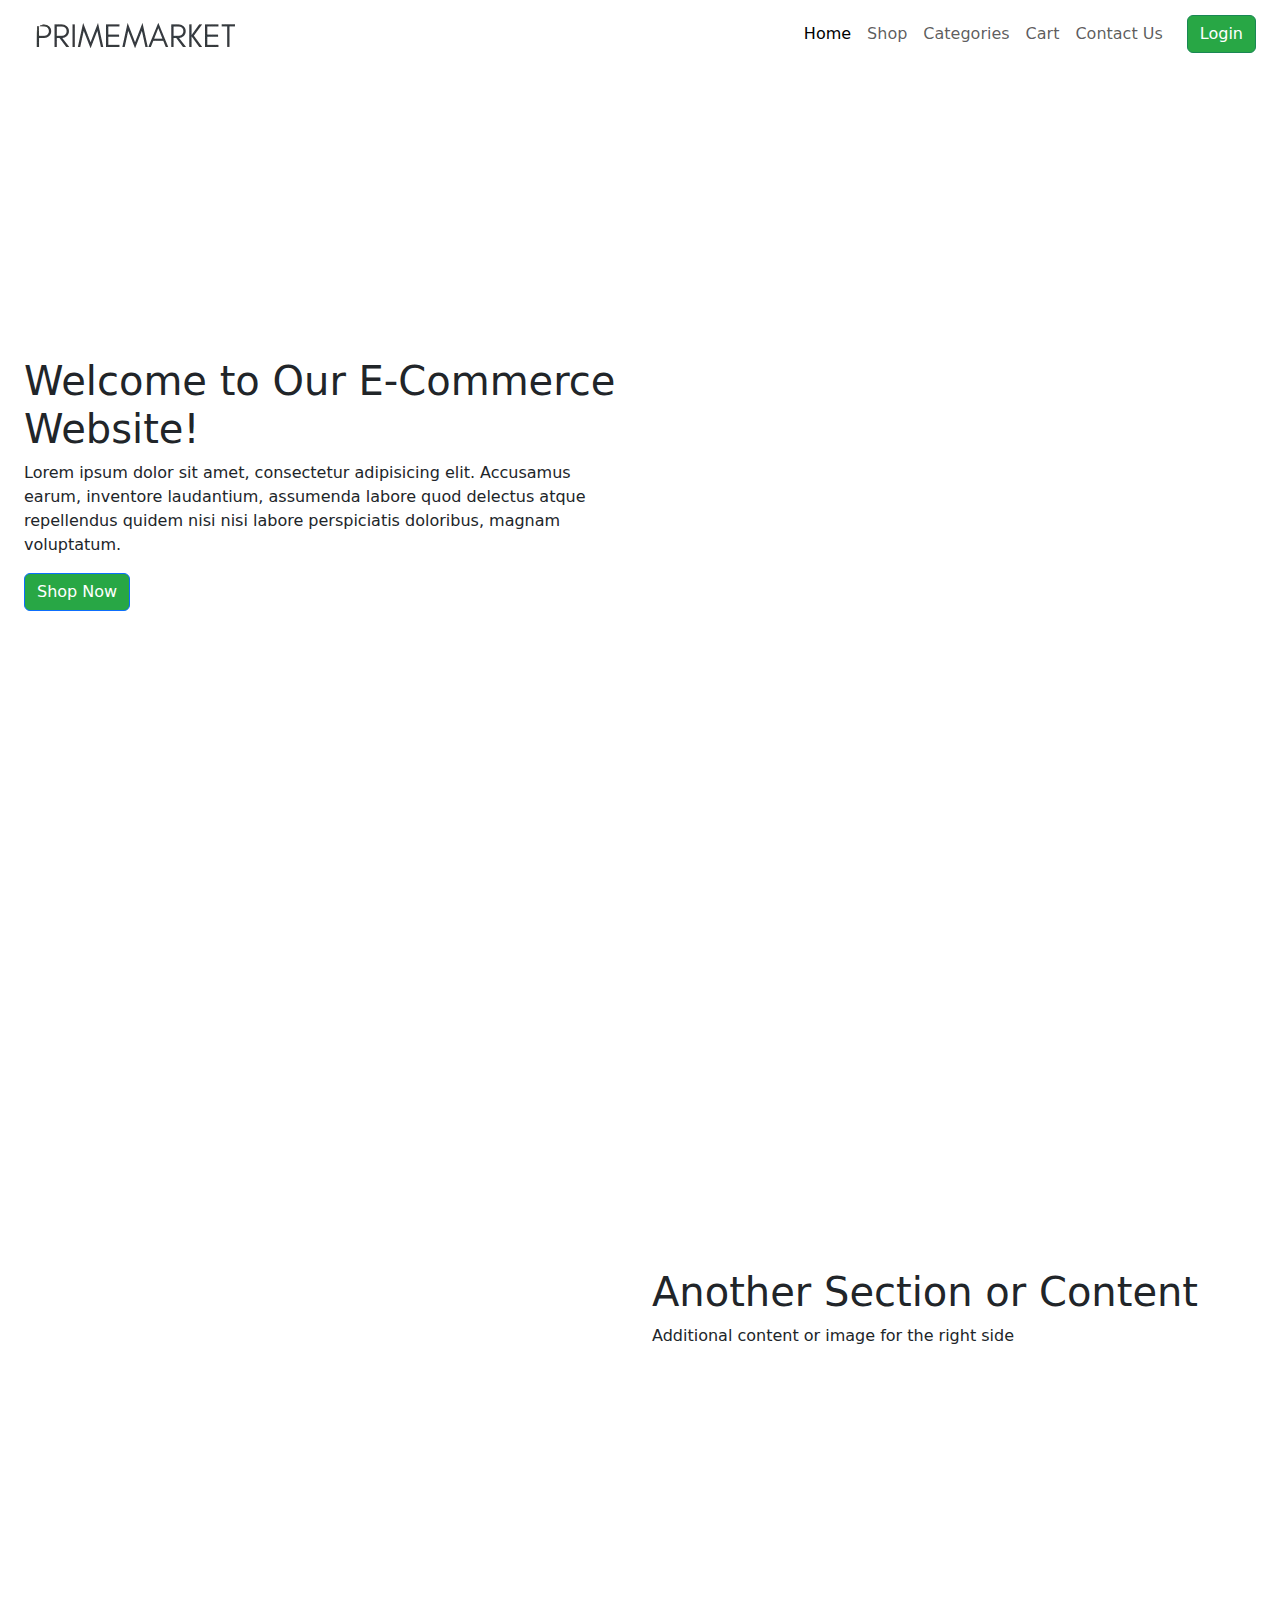
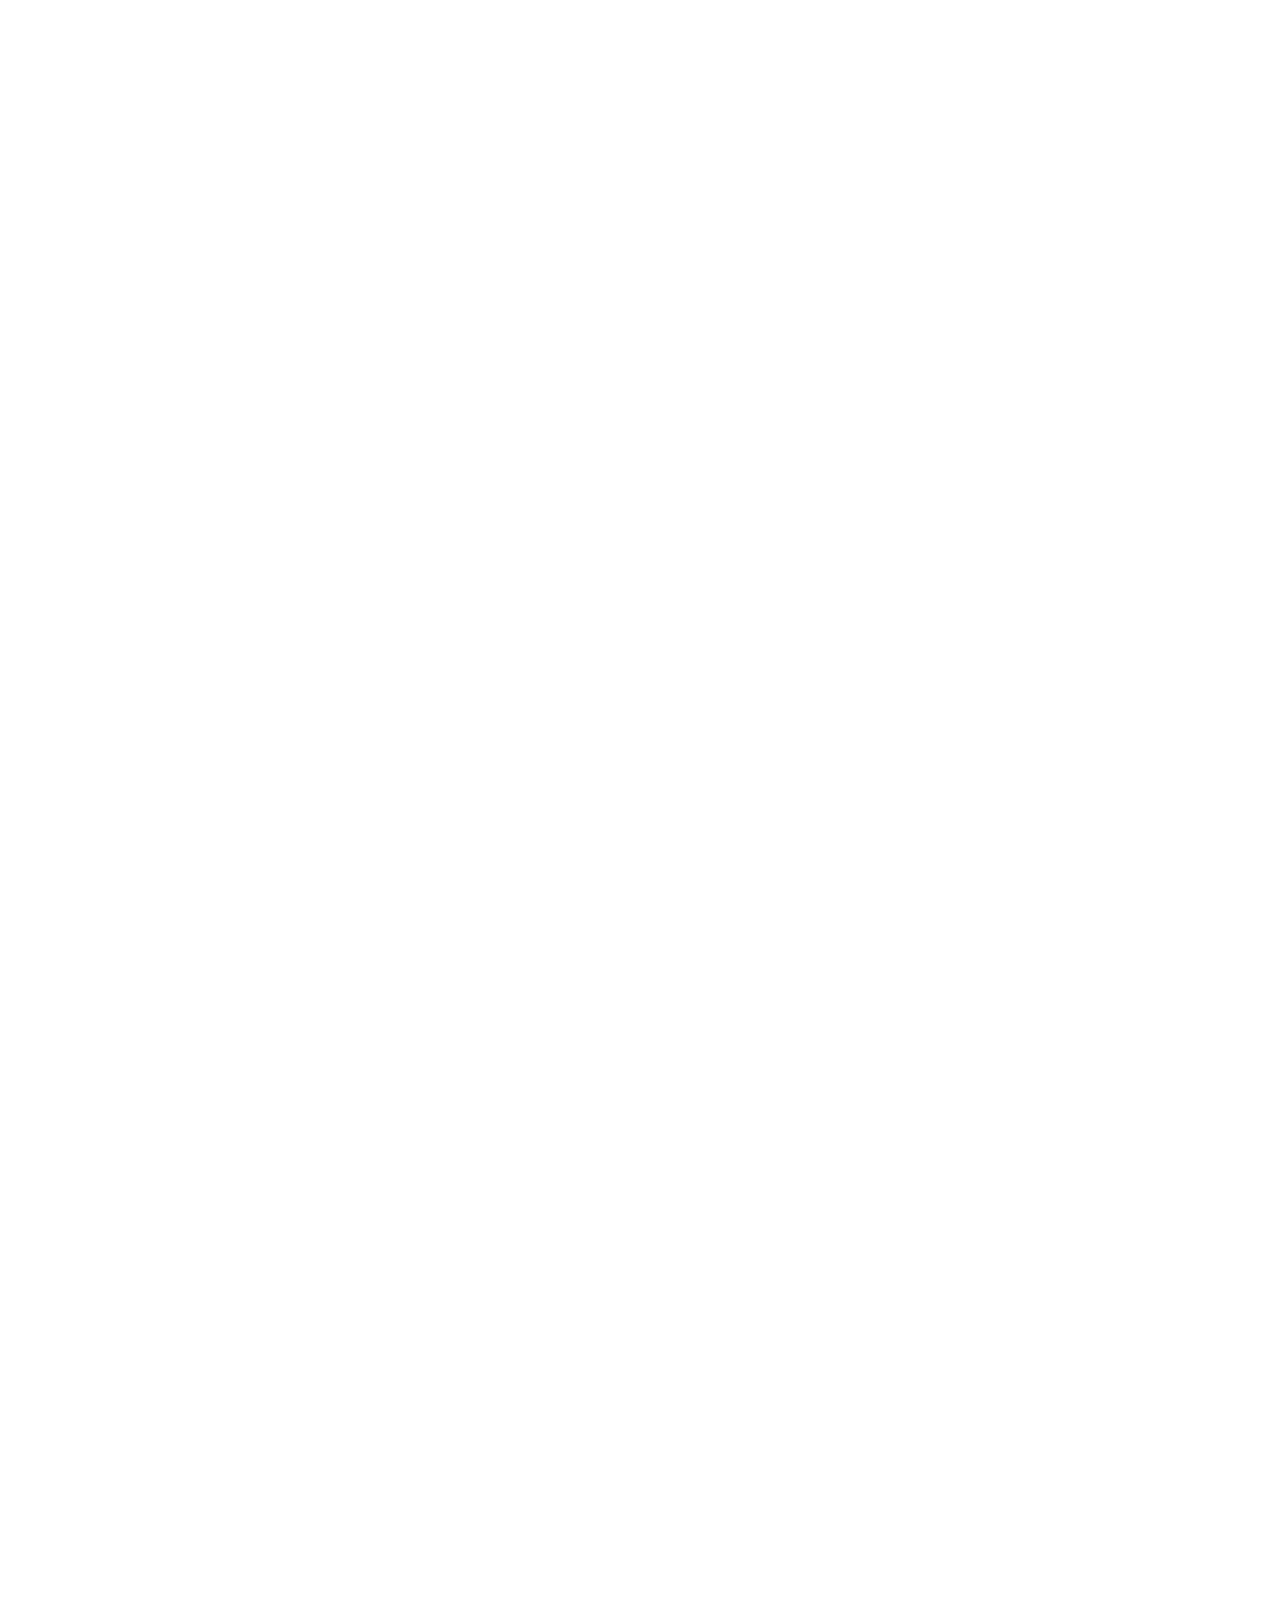
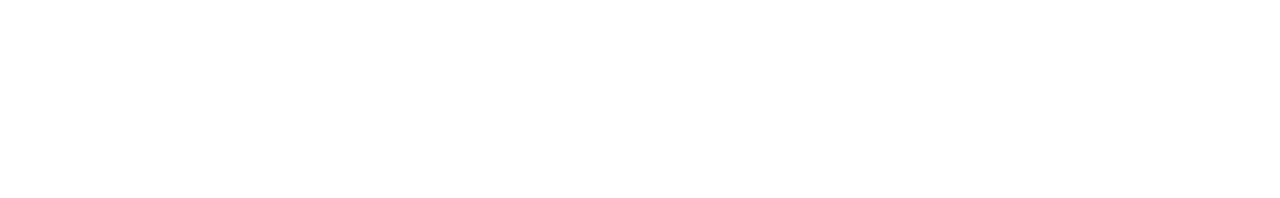
==== index.html @ c56bd8c3 "Testing" ====
<!DOCTYPE html>
<html lang="en">
  <head>
    <meta charset="UTF-8" />
    <meta name="viewport" content="width=device-width, initial-scale=1.0" />
    <title>E-Commerce Website</title>

    <!-- =========================== -->
    <!-- Bootstrap 5.3.0 CSS (Latest version) -->
    <!-- =========================== -->
    <link
      rel="stylesheet"
      href="https://cdnjs.cloudflare.com/ajax/libs/bootstrap/5.3.3/css/bootstrap.min.css"
      integrity="sha512-jnSuA4Ss2PkkikSOLtYs8BlYIeeIK1h99ty4YfvRPAlzr377vr3CXDb7sb7eEEBYjDtcYj+AjBH3FLv5uSJuXg=="
      crossorigin="anonymous"
    />

    <!-- =========================== -->
    <!-- FontAwesome Icons (Latest version) -->
    <!-- =========================== -->
    <link
      rel="stylesheet"
      href="https://cdnjs.cloudflare.com/ajax/libs/font-awesome/6.7.1/css/all.min.css"
      integrity="sha512-5Hs3dF2AEPkpNAR7UiOHba+lRSJNeM2ECkwxUIxC1Q/FLycGTbNapWXB4tP889k5T5Ju8fs4b1P5z/iB4nMfSQ=="
      crossorigin="anonymous"
      referrerpolicy="no-referrer"
    />

    <!-- =========================== -->
    <!-- Our Custom CSS file -->
    <!-- =========================== -->
    <link rel="stylesheet" href="./css/utilites.css" />
    <link rel="stylesheet" href="./css/style.css" />
  </head>

  <body>
    <header class="bg-light fixed-top">
      <div id="header__top" class="container-fluid">
        <!-- Navbar -->
        <nav class="navbar navbar-expand-lg">
          <div class="container-fluid">
            <!-- Logo / Brand -->
            <a class="navbar-brand" href="#"
              ><img src="./image/logo/logo-mian.png" alt="Logo"
            /></a>

            <!-- Toggle button for mobile -->
            <button
              class="navbar-toggler"
              type="button"
              data-bs-toggle="collapse"
              data-bs-target="#navbarNav"
              aria-controls="navbarNav"
              aria-expanded="false"
              aria-label="Toggle navigation"
            >
              <span class="navbar-toggler-icon"></span>
            </button>

            <!-- Navbar links -->
            <div class="collapse navbar-collapse" id="navbarNav">
              <ul class="navbar-nav ms-auto">
                <li class="nav-item">
                  <a class="nav-link active" aria-current="page" href="#home"
                    >Home</a
                  >
                </li>
                <li class="nav-item">
                  <a class="nav-link" href="#shop">Shop</a>
                </li>
                <li class="nav-item">
                  <a class="nav-link" href="#categories">Categories</a>
                </li>
                <li class="nav-item">
                  <a class="nav-link" href="#cart">Cart</a>
                </li>
                <li class="nav-item">
                  <a class="nav-link" href="#contact">Contact Us</a>
                </li>
              </ul>
              <!-- Login button -->
              <a href="#login" class="btn btn-success ms-3">Login</a>
            </div>
          </div>
        </nav>
      </div>
    </header>

    <section id="home">
      <div class="container-fluid home__slide-1 h-100">
        <div class="container-xxl h-100">
          <div class="row h-100">
            <div
              class="left col-lg-6 col-md-6 col-sm-12 col-12 d-flex flex-column justify-content-center align-items-start"
            >
              <h1>Welcome to Our E-Commerce Website!</h1>
              <p>
                Lorem ipsum dolor sit amet, consectetur adipisicing elit.
                Accusamus earum, inventore laudantium, assumenda labore quod
                delectus atque repellendus quidem nisi nisi labore perspiciatis
                doloribus, magnam voluptatum.
              </p>
              <a href="#" class="btn btn-primary">Shop Now</a>
            </div>
          </div>
        </div>
      </div>

      <div class="container-fluid home__slide-2 h-100">
        <div class="container-xxl h-100">
          <div class="row h-100">
            <div
              class="left col-lg-6 col-md-6 col-sm-12 col-12 d-flex flex-column justify-content-center align-items-start"
            ></div>
            <div
              class="right col-lg-6 col-md-6 col-sm-12 col-12 d-flex flex-column justify-content-center align-items-start"
            >
              <h1>Another Section or Content</h1>
              <p>Additional content or image for the right side</p>
            </div>
          </div>
        </div>
      </div>

      <!-- Empty slides with placeholders -->
      <div class="container-fluid home__slide-3 h-100">
        <!-- Content for slide 3 -->
      </div>
      <div class="container-fluid home__slide-4 h-100">
        <!-- Content for slide 4 -->
      </div>
    </section>

    <!-- ========================== JavaScript Links Here ========================== -->
    <script
      src="https://cdnjs.cloudflare.com/ajax/libs/bootstrap/5.3.3/js/bootstrap.min.js"
      integrity="sha512-ykZ1QQr0Jy/4ZkvKuqWn4iF3lqPZyij9iRv6sGqLRdTPkY69YX6+7wvVGmsdBbiIfN/8OdsI7HABjvEok6ZopQ=="
      crossorigin="anonymous"
    ></script>
    <script
      src="https://cdnjs.cloudflare.com/ajax/libs/gsap/3.12.5/gsap.min.js"
      integrity="sha512-7eHRwcbYkK4d9g/6tD/mhkf++eoTHwpNM9woBxtPUBWm67zeAfFC+HrdoE2GanKeocly/VxeLvIqwvCdk7qScg=="
      crossorigin="anonymous"
      referrerpolicy="no-referrer"
    ></script>
    <script src="./js/script.js"></script>
  </body>
</html>
---- css/utilites.css ----
@import "./style.css";

body {
  background: var(--background-light);
}

section {
  height: 100vh;
}
/* Text Colors */
.text-primary {
  color: var(--primary-color) !important;
}

.text-secondary {
  color: var(--secondary-color) !important;
}

.text-accent {
  color: var(--accent-color) !important;
}

.text-dark {
  color: var(--text-color) !important;
}

.text-light {
  color: var(--text-light) !important;
}

.text-muted {
  color: var(--text-muted) !important;
}

.text-link {
  color: var(--link-color) !important;
}

/* Background Colors */
.bg-primary {
  background-color: var(--primary-color) !important;
}

.bg-secondary {
  background-color: var(--secondary-color) !important;
}

.bg-accent {
  background-color: var(--accent-color) !important;
}

.bg-light {
  background-color: var(--background-light) !important;
}

.bg-dark {
  background-color: var(--background-dark) !important;
}

/* Button Colors */
.btn-primary {
  background-color: var(--button-color) !important;
  color: var(--background-light) !important;
}

.btn-primary:hover {
  background-color: var(--button-hover-color) !important;
}

.btn-success {
  background-color: var(--alert-success) !important;
}

.btn-warning {
  background-color: var(--alert-warning) !important;
}

.btn-danger {
  background-color: var(--alert-danger) !important;
}

.btn-info {
  background-color: var(--alert-info) !important;
}

/* Border Colors */
.border-primary {
  border: 1px solid var(--primary-color) !important;
}

.border-secondary {
  border: 1px solid var(--secondary-color) !important;
}

.border-accent {
  border: 1px solid var(--accent-color) !important;
}

.border-light {
  border: 1px solid var(--border-color) !important;
}

.border-dark {
  border: 1px solid var(--border-dark) !important;
}

/* Shadow Effects */
.shadow-light {
  box-shadow: var(--shadow-light) !important;
}

.shadow-dark {
  box-shadow: var(--shadow-dark) !important;
}

.shadow-3d {
  box-shadow: var(--lock-shadow-default) !important;
}

.shadow-3d-hover {
  box-shadow: var(--lock-shadow-hover) !important;
}
---- css/style.css ----
:root {
  --primary-color: #007bff; /* Bright Blue */
  --secondary-color: #004085; /* Deep Blue */
  --accent-color: #ff7f50; /* Orange */
  --background-color: #f8f9fa; /* Light Gray */
  --button-color: #28a745; /* Green */
  --button-hover-color: #218838; /* Dark Green on Hover */
  --text-color: #343a40; /* Dark Gray Text */
  --secondary-text-color: #6c757d; /* Light Gray Text */
  --link-color: #0056b3; /* Blue for Links */
  --border-color: #d6e4ff; /* Light Blue for Borders */

  /* Alert Colors */
  --alert-success: #28a745; /* Green for Success */
  --alert-warning: #ffc107; /* Yellow for Warnings */
  --alert-danger: #dc3545; /* Red for Errors or Danger */
  --alert-info: #17a2b8; /* Blue for Info Alerts */

  /* Background Colors */
  --background-dark: #343a40; /* Dark Background */
  --background-light: #ffffff; /* Light Background */

  /* Text Colors */
  --text-light: #f8f9fa; /* Light Text */
  --text-muted: #6c757d; /* Muted Text */

  /* Border and Shadow Colors */
  --border-dark: #ced4da; /* Darker border */
  --shadow-light: rgba(0, 0, 0, 0.1); /* Light shadow */
  --shadow-dark: rgba(0, 0, 0, 0.2); /* Dark shadow */

  /* 3D Shadow Variables */
  --lock-shadow-default: 0 4px 8px var(--shadow-light),
    0 8px 16px var(--shadow-dark);
  --lock-shadow-hover: 0 4px 12px var(--shadow-dark),
    0 10px 20px var(--shadow-light);
  --lock-translate: -5px; /* Hover movement */
}
* {
  word-wrap: break-word;
}
html {
  scroll-behavior: smooth;
}
html::-webkit-scrollbar {
  display: none;
}
/* Basic Lock Element */
.lock {
  width: 200px;
  height: 200px;
  background-color: var(--primary-color); /* Using your primary color */
  border-radius: 10px;
  transition: all 0.3s ease; /* Smooth transition for the box-shadow */
  box-shadow: var(--lock-shadow-default); /* Default shadow */
}

/* 3D Box Shadow on Hover */
.lock:hover {
  box-shadow: var(--lock-shadow-hover); /* Hover shadow */
  transform: translateY(
    var(--lock-translate)
  ); /* Slight upward movement for added effect */
}

/* ========== Home Section ============= */

#home {
  padding-top: 4.2em;
}

.home__slide-1 {
  background-position: center center;
  background-image: url(https://qx-gluck.myshopify.com/cdn/shop/files/banner-3.jpg?v=1704873000&width=1512);
}
.home__slide-2 {
  background-position: center center;
  background-image: url(https://qx-gluck.myshopify.com/cdn/shop/files/banner-6.jpg?v=1704873000&width=1512);
}
.home__slide-3 {
  background-position: center center;
  background-image: url(https://qx-gluck.myshopify.com/cdn/shop/files/banner-2.jpg?v=1704872980&width=1512);
}
.home__slide-4 {
  background-position: center center;
  background-image: url(https://qx-gluck.myshopify.com/cdn/shop/files/banner-1.jpg?v=1704872980&width=1512);
}
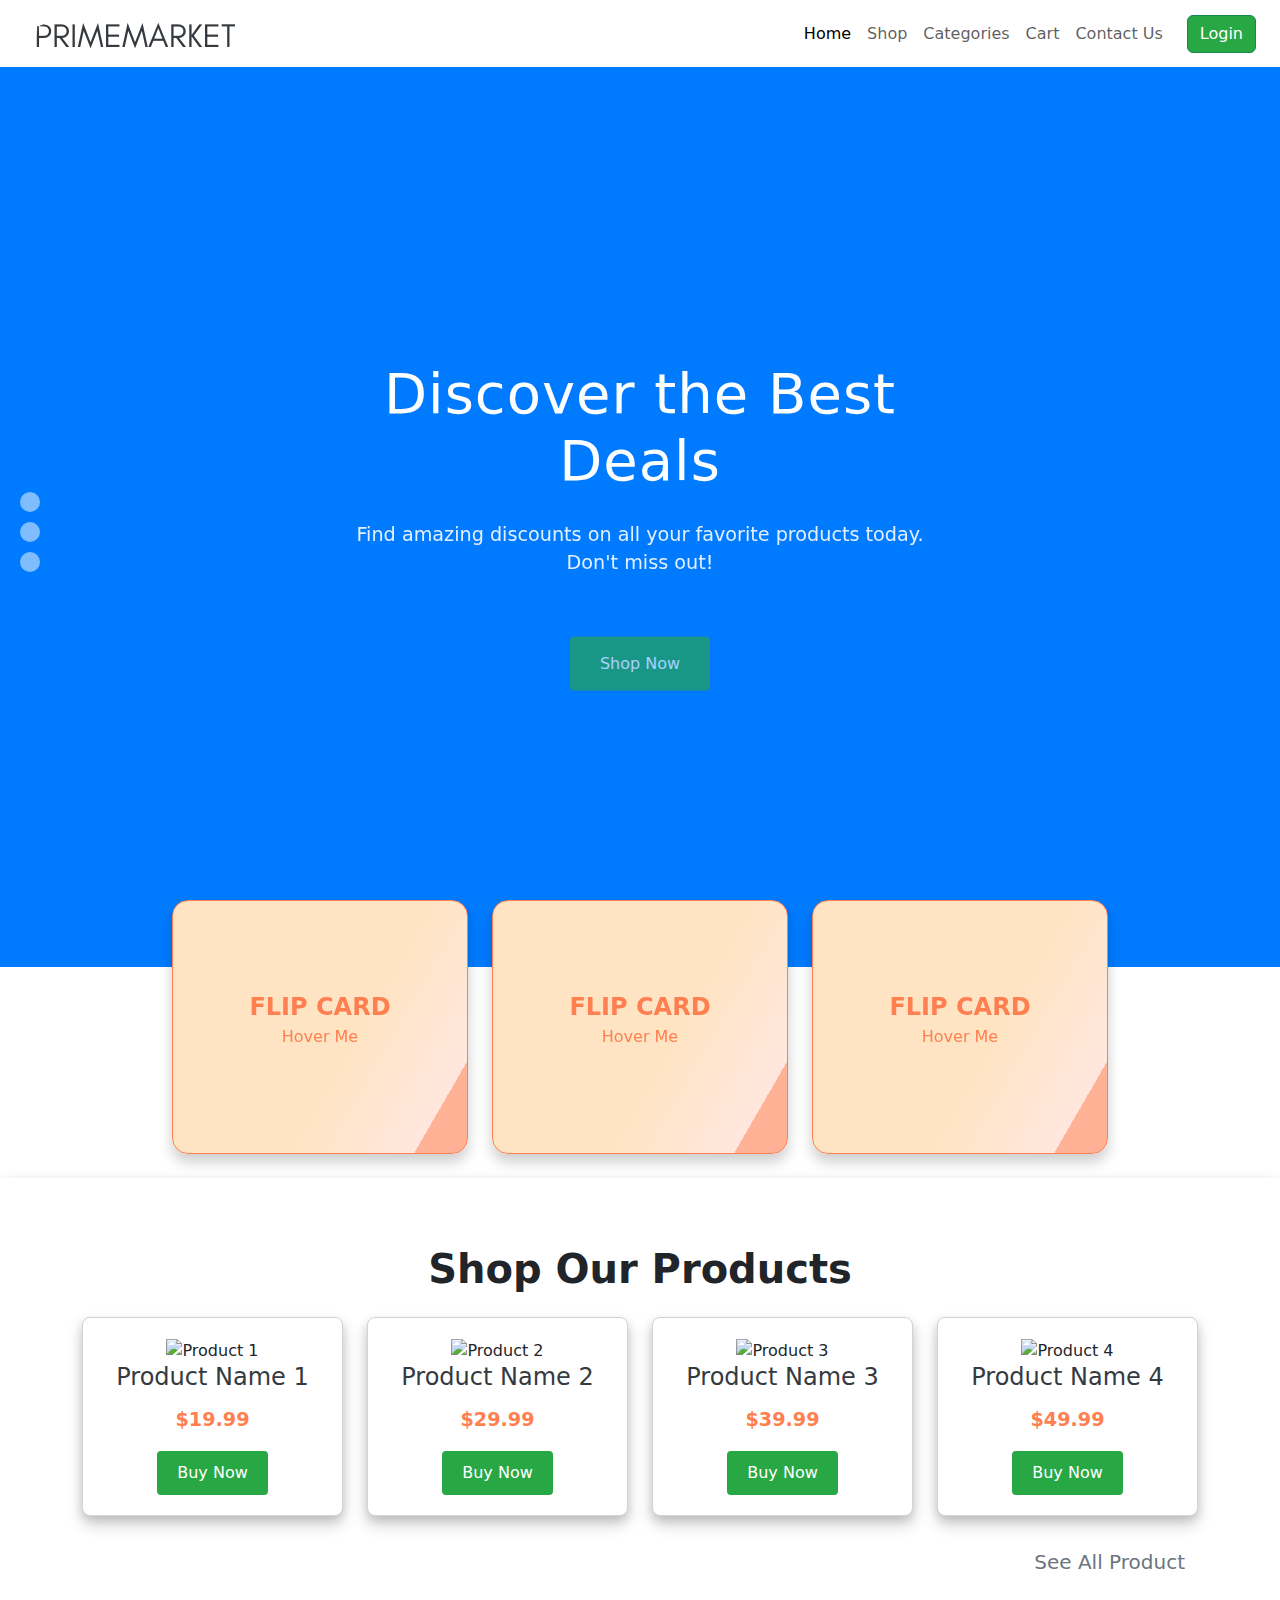
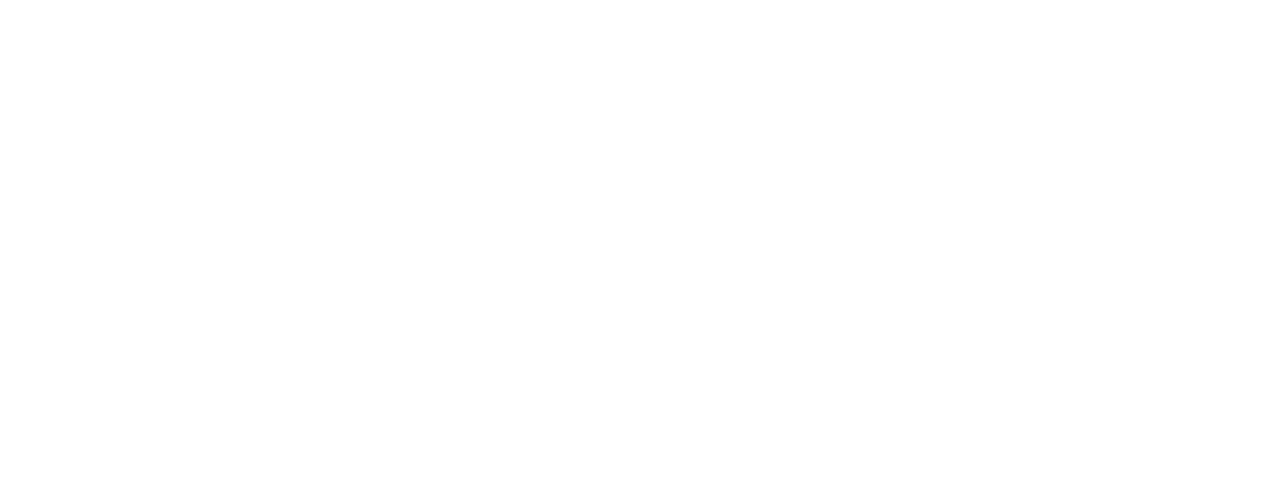
==== commit 73045f78: "Try2nd Time" ====
--- a/index.html
+++ b/index.html
@@ -1,13 +1,16 @@
 <!DOCTYPE html>
 <html lang="en">
   <head>
+    <!-- Meta Tags for character set and viewport settings -->
     <meta charset="UTF-8" />
     <meta name="viewport" content="width=device-width, initial-scale=1.0" />
     <title>E-Commerce Website</title>
 
     <!-- =========================== -->
+    <!-- External CSS Links -->
+    <!-- =========================== -->
+
     <!-- Bootstrap 5.3.0 CSS (Latest version) -->
-    <!-- =========================== -->
     <link
       rel="stylesheet"
       href="https://cdnjs.cloudflare.com/ajax/libs/bootstrap/5.3.3/css/bootstrap.min.css"
@@ -15,9 +18,7 @@
       crossorigin="anonymous"
     />
 
-    <!-- =========================== -->
     <!-- FontAwesome Icons (Latest version) -->
-    <!-- =========================== -->
     <link
       rel="stylesheet"
       href="https://cdnjs.cloudflare.com/ajax/libs/font-awesome/6.7.1/css/all.min.css"
@@ -26,23 +27,24 @@
       referrerpolicy="no-referrer"
     />
 
-    <!-- =========================== -->
     <!-- Our Custom CSS file -->
-    <!-- =========================== -->
     <link rel="stylesheet" href="./css/utilites.css" />
     <link rel="stylesheet" href="./css/style.css" />
   </head>
 
   <body>
+    <!-- =========================== -->
+    <!-- Header Section -->
+    <!-- =========================== -->
     <header class="bg-light fixed-top">
       <div id="header__top" class="container-fluid">
         <!-- Navbar -->
         <nav class="navbar navbar-expand-lg">
           <div class="container-fluid">
             <!-- Logo / Brand -->
-            <a class="navbar-brand" href="#"
-              ><img src="./image/logo/logo-mian.png" alt="Logo"
-            /></a>
+            <a class="navbar-brand" href="#">
+              <img src="./image/logo/logo-mian.png" alt="Logo" />
+            </a>
 
             <!-- Toggle button for mobile -->
             <button
@@ -86,63 +88,233 @@
       </div>
     </header>
 
+    <!-- =========================== -->
+    <!-- Home Section with Slider -->
+    <!-- =========================== -->
     <section id="home">
-      <div class="container-fluid home__slide-1 h-100">
-        <div class="container-xxl h-100">
-          <div class="row h-100">
-            <div
-              class="left col-lg-6 col-md-6 col-sm-12 col-12 d-flex flex-column justify-content-center align-items-start"
-            >
-              <h1>Welcome to Our E-Commerce Website!</h1>
+      <div class="slider">
+        <div class="slider__slides">
+          <!-- Slide 1 -->
+          <div class="slider__slide home__slide-1">
+            <div class="slider__content text-center">
+              <h1>Discover the Best Deals</h1>
               <p>
-                Lorem ipsum dolor sit amet, consectetur adipisicing elit.
-                Accusamus earum, inventore laudantium, assumenda labore quod
-                delectus atque repellendus quidem nisi nisi labore perspiciatis
-                doloribus, magnam voluptatum.
+                Find amazing discounts on all your favorite products today.
+                Don't miss out!
               </p>
               <a href="#" class="btn btn-primary">Shop Now</a>
             </div>
           </div>
-        </div>
-      </div>
-
-      <div class="container-fluid home__slide-2 h-100">
-        <div class="container-xxl h-100">
-          <div class="row h-100">
-            <div
-              class="left col-lg-6 col-md-6 col-sm-12 col-12 d-flex flex-column justify-content-center align-items-start"
-            ></div>
-            <div
-              class="right col-lg-6 col-md-6 col-sm-12 col-12 d-flex flex-column justify-content-center align-items-start"
-            >
-              <h1>Another Section or Content</h1>
-              <p>Additional content or image for the right side</p>
-            </div>
-          </div>
-        </div>
-      </div>
-
-      <!-- Empty slides with placeholders -->
-      <div class="container-fluid home__slide-3 h-100">
-        <!-- Content for slide 3 -->
-      </div>
-      <div class="container-fluid home__slide-4 h-100">
-        <!-- Content for slide 4 -->
+
+          <!-- Slide 2 -->
+          <div class="slider__slide home__slide-2">
+            <div class="slider__content text-center">
+              <h1>Exclusive Offers Just for You</h1>
+              <p>
+                Enjoy unbeatable prices and exclusive offers. Shop now and save
+                big!
+              </p>
+              <a href="#" class="btn btn-primary">Explore Offers</a>
+            </div>
+          </div>
+
+          <!-- Slide 3 -->
+          <div class="slider__slide home__slide-3">
+            <div class="slider__content text-center">
+              <h1>Top Trending Products</h1>
+              <p>
+                Check out the latest trends in fashion, electronics, and more.
+                Stay ahead!
+              </p>
+              <a href="#" class="btn btn-primary">Shop the Trends</a>
+            </div>
+          </div>
+
+          <!-- Slide 4 -->
+          <div class="slider__slide home__slide-4">
+            <div class="slider__content text-center">
+              <h1>Best-Selling Items</h1>
+              <p>
+                Discover our best-sellers and find out why customers love them!
+              </p>
+              <a href="#" class="btn btn-primary">View Best Sellers</a>
+            </div>
+          </div>
+        </div>
+
+        <!-- Slider Dots -->
+        <div class="slider__dots text-center">
+          <div class="slider__dot active" data-slide="0"></div>
+          <div class="slider__dot" data-slide="1"></div>
+          <div class="slider__dot" data-slide="2"></div>
+          <div class="slider__dot" data-slide="3"></div>
+        </div>
       </div>
     </section>
-
-    <!-- ========================== JavaScript Links Here ========================== -->
+    <!-- =========================== -->
+    <!-- Extra Content Section -->
+    <!-- =========================== -->
+
+    <section id="extra">
+      <div class="container-fluid">
+        <div class="row justify-content-center">
+          <!-- Repeat this block 10 times -->
+          <div class="col-12 col-sm-6 col-md-4 col-lg-3 mb-4">
+            <div class="flip-card">
+              <div class="flip-card-inner">
+                <div
+                  class="flip-card-front d-flex flex-column justify-content-center align-items-center"
+                >
+                  <p class="title">FLIP CARD</p>
+                  <p>Hover Me</p>
+                </div>
+                <div
+                  class="flip-card-back d-flex flex-column justify-content-center align-items-center"
+                >
+                  <p class="title">BACK</p>
+                  <p>Leave Me</p>
+                </div>
+              </div>
+            </div>
+          </div>
+          <!-- Repeat this block 10 times -->
+          <div class="col-12 col-sm-6 col-md-4 col-lg-3 mb-4">
+            <div class="flip-card">
+              <div class="flip-card-inner">
+                <div
+                  class="flip-card-front d-flex flex-column justify-content-center align-items-center"
+                >
+                  <p class="title">FLIP CARD</p>
+                  <p>Hover Me</p>
+                </div>
+                <div
+                  class="flip-card-back d-flex flex-column justify-content-center align-items-center"
+                >
+                  <p class="title">BACK</p>
+                  <p>Leave Me</p>
+                </div>
+              </div>
+            </div>
+          </div>
+          <!-- Repeat this block 10 times -->
+          <div class="col-12 col-sm-6 col-md-4 col-lg-3 mb-4">
+            <div class="flip-card">
+              <div class="flip-card-inner">
+                <div
+                  class="flip-card-front d-flex flex-column justify-content-center align-items-center"
+                >
+                  <p class="title">FLIP CARD</p>
+                  <p>Hover Me</p>
+                </div>
+                <div
+                  class="flip-card-back d-flex flex-column justify-content-center align-items-center"
+                >
+                  <p class="title">BACK</p>
+                  <p>Leave Me</p>
+                </div>
+              </div>
+            </div>
+          </div>
+          <!-- Add more flip cards as needed -->
+        </div>
+      </div>
+    </section>
+
+    <!-- =========================== -->
+    <!-- Shop Content Section -->
+    <!-- =========================== -->
+
+    <!-- Shop Section -->
+    <section id="shop" class="shop-section pt-9">
+      <div class="container">
+        <!-- Section Heading -->
+        <h2 class="text-center mb-4">Shop Our Products</h2>
+
+        <!-- Shop Items Grid -->
+        <div class="row">
+          <!-- Shop Item 1 -->
+          <div class="col-12 col-sm-6 col-md-4 col-lg-3 mb-4">
+            <div class="shop-item">
+              <img
+                src="https://cdn.dummyjson.com/products/images/beauty/Essence%20Mascara%20Lash%20Princess/1.png"
+                alt="Product 1"
+                class="img-fluid"
+              />
+              <h3>Product Name 1</h3>
+              <p class="price">$19.99</p>
+              <button class="btn-buy">Buy Now</button>
+            </div>
+          </div>
+
+          <!-- Shop Item 2 -->
+          <div class="col-12 col-sm-6 col-md-4 col-lg-3 mb-4">
+            <div class="shop-item">
+              <img
+                src="https://cdn.dummyjson.com/products/images/furniture/Wooden%20Bathroom%20Sink%20With%20Mirror/2.png"
+                alt="Product 2"
+                class="img-fluid"
+              />
+              <h3>Product Name 2</h3>
+              <p class="price">$29.99</p>
+              <button class="btn-buy">Buy Now</button>
+            </div>
+          </div>
+
+          <!-- Shop Item 3 -->
+          <div class="col-12 col-sm-6 col-md-4 col-lg-3 mb-4">
+            <div class="shop-item">
+              <img
+                src="https://cdn.dummyjson.com/products/images/beauty/Red%20Nail%20Polish/1.png"
+                alt="Product 3"
+                class="img-fluid"
+              />
+              <h3>Product Name 3</h3>
+              <p class="price">$39.99</p>
+              <button class="btn-buy">Buy Now</button>
+            </div>
+          </div>
+
+          <!-- Shop Item 4 -->
+          <div class="col-12 col-sm-6 col-md-4 col-lg-3 mb-4">
+            <div class="shop-item">
+              <img
+                src="https://cdn.dummyjson.com/products/images/fragrances/Chanel%20Coco%20Noir%20Eau%20De/3.png"
+                alt="Product 4"
+                class="img-fluid"
+              />
+              <h3>Product Name 4</h3>
+              <p class="price">$49.99</p>
+              <button class="btn-buy">Buy Now</button>
+            </div>
+          </div>
+        </div>
+        <div class="row">
+          <div class="text-end">
+            <a href="#" class="btn fs-5 text-muted">See All Product</a>
+          </div>
+        </div>
+      </div>
+    </section>
+
+
+    
+    <!-- =========================== -->
+    <!-- JavaScript Links Here -->
+    <!-- =========================== -->
     <script
       src="https://cdnjs.cloudflare.com/ajax/libs/bootstrap/5.3.3/js/bootstrap.min.js"
       integrity="sha512-ykZ1QQr0Jy/4ZkvKuqWn4iF3lqPZyij9iRv6sGqLRdTPkY69YX6+7wvVGmsdBbiIfN/8OdsI7HABjvEok6ZopQ=="
       crossorigin="anonymous"
     ></script>
+
     <script
       src="https://cdnjs.cloudflare.com/ajax/libs/gsap/3.12.5/gsap.min.js"
       integrity="sha512-7eHRwcbYkK4d9g/6tD/mhkf++eoTHwpNM9woBxtPUBWm67zeAfFC+HrdoE2GanKeocly/VxeLvIqwvCdk7qScg=="
       crossorigin="anonymous"
       referrerpolicy="no-referrer"
     ></script>
+
+    <!-- Custom Script File -->
     <script src="./js/script.js"></script>
   </body>
 </html>
--- a/css/utilites.css
+++ b/css/utilites.css
@@ -6,6 +6,9 @@
 
 section {
   height: 100vh;
+}
+#extra {
+  height: fit-content;
 }
 /* Text Colors */
 .text-primary {
--- a/css/style.css
+++ b/css/style.css
@@ -1,4 +1,9 @@
+/* ================================ */
+/* CSS Variables (Custom Properties) */
+/* ================================ */
+
 :root {
+  /* Primary Colors */
   --primary-color: #007bff; /* Bright Blue */
   --secondary-color: #004085; /* Deep Blue */
   --accent-color: #ff7f50; /* Orange */
@@ -36,16 +41,26 @@
     0 10px 20px var(--shadow-light);
   --lock-translate: -5px; /* Hover movement */
 }
+
+/* ================================ */
+/* General Styles */
+/* ================================ */
+
 * {
-  word-wrap: break-word;
-}
+  word-wrap: break-word; /* Ensures words break correctly in case of long words */
+}
+
 html {
-  scroll-behavior: smooth;
-}
+  scroll-behavior: smooth; /* Smooth scrolling for anchor links */
+}
+
 html::-webkit-scrollbar {
-  display: none;
-}
-/* Basic Lock Element */
+  display: none; /* Hides the scrollbar */
+}
+
+/* ================================ */
+/* Lock Element Style */
+/* ================================ */
 .lock {
   width: 200px;
   height: 200px;
@@ -63,25 +78,276 @@
   ); /* Slight upward movement for added effect */
 }
 
-/* ========== Home Section ============= */
-
+/* ================================ */
+/* Home Section Styles */
+/* ================================ */
+
+/* Adjust padding for home section */
 #home {
+  padding-top: 4.2em; /* Adjusts the top padding for the home section */
+}
+
+.slider {
+  position: relative;
+  overflow: hidden; /* Ensures that slider content stays within bounds */
+}
+
+.slider__slides {
+  display: flex;
+  transition: transform 0.6s ease-in-out; /* Smooth transition for slide movement */
+}
+
+.slider__slide {
+  min-width: 100%;
+  height: 100vh;
+  position: relative;
+  background-size: cover;
+  background-position: center;
+  background-attachment: fixed; /* Parallax Effect */
+}
+
+/* ================================ */
+/* Slide Color Palette */
+/* ================================ */
+.home__slide-1 {
+  background-image: url("https://qx-gluck.myshopify.com/cdn/shop/files/banner-3.jpg?v=1704873000&width=1512");
+  background-color: var(--primary-color);
+}
+
+.home__slide-2 {
+  background-image: url("https://funio.wpbingosite.com/wp-content/uploads/2020/12/slider5-1-1.jpg");
+  background-color: var(--secondary-color);
+}
+
+.home__slide-3 {
+  background-image: url("https://ruza.thembaydev.com/demo-2/wp-content/uploads/sites/2/2024/08/home2-img-slider-2.jpg");
+  background-color: var(--accent-color);
+}
+
+.home__slide-4 {
+  background-image: url("https://madang.kenzap.com/wp-content/uploads/2016/11/home-banner1.jpg");
+  background-color: var(--background-color);
+}
+
+/* ================================ */
+/* Slider Content Styling */
+/* ================================ */
+
+.slider__content {
+  position: absolute;
+  top: 50%;
+  left: 50%;
+  transform: translate(-50%, -50%); /* Centers content */
+  color: white;
+  max-width: 600px;
+  padding: 0 15px;
+  z-index: 1; /* Ensures content is on top of background images */
+}
+
+.slider__content h1 {
+  font-size: clamp(2.5rem, 6vw, 3.5rem); /* Responsive font size */
+  line-height: 1.2;
+  letter-spacing: 1px;
+  opacity: 0;
+  transform: translateY(50px); /* Initial positioning for animation */
+}
+
+.slider__content p {
+  font-size: 1.2rem;
+  margin-top: 20px;
+  opacity: 0;
+  transform: translateY(50px); /* Initial positioning for animation */
+}
+
+.slider__content a {
+  background: var(--primary-color);
+  color: #fff;
+  padding: 15px 30px;
+  border-radius: 5px;
+  text-decoration: none;
+  margin-top: 30px;
+  opacity: 0;
+  transform: translateY(50px); /* Initial positioning for animation */
+}
+
+/* ================================ */
+/* Dots Navigation for Slider */
+/* ================================ */
+.slider__dots {
+  position: absolute;
+  top: 50%;
+  left: 20px;
+  display: flex;
+  flex-direction: column;
+  gap: 10px;
+  transform: translateY(-50%);
+  -webkit-transform: translateY(-50%);
+  -moz-transform: translateY(-50%);
+  -ms-transform: translateY(-50%);
+  -o-transform: translateY(-50%);
+}
+
+.slider__dot {
+  width: 20px;
+  height: 20px;
+  border-radius: 50%;
+  background: rgba(255, 255, 255, 0.5); /* Semi-transparent white dots */
+  transition: background 0.3s, transform 0.3s; /* Smooth hover effect */
+  cursor: pointer;
+}
+
+.slider__dot.active {
+  background: var(--primary-color); /* Active dot color */
+  transform: scale(1.2); /* Enlarges active dot */
+}
+
+.slider__dot:hover {
+  background: #fff; /* White hover effect */
+  transform: scale(1.3); /* Enlarges dot on hover */
+}
+
+/* ================================ */
+/* Shop Section Styles */
+/* ================================ */
+
+/* Minimal custom CSS for the flip card */
+.flip-card {
+  background-color: transparent;
+  width: 100%; /* Adjusted to use full width of the column */
+  height: 254px;
+  perspective: 1000px;
+}
+
+.title {
+  font-size: 1.5em;
+  font-weight: 900;
+  text-align: center;
+  margin: 0;
+}
+
+.flip-card-inner {
+  position: relative;
+  width: 100%;
+  height: 100%;
+  text-align: center;
+  transition: transform 0.8s;
+  transform-style: preserve-3d;
+}
+
+.flip-card:hover .flip-card-inner {
+  transform: rotateY(180deg);
+}
+
+.flip-card-front,
+.flip-card-back {
+  box-shadow: 0 8px 14px 0 rgba(0, 0, 0, 0.2);
+  position: absolute;
+  display: flex;
+  flex-direction: column;
+  justify-content: center;
+  align-items: center;
+  width: 100%;
+  height: 100%;
+  backface-visibility: hidden;
+  border: 1px solid coral;
+  border-radius: 1rem;
+}
+
+.flip-card-front {
+  background: linear-gradient(
+    120deg,
+    bisque 60%,
+    rgb(255, 231, 222) 88%,
+    rgb(255, 211, 195) 40%,
+    rgba(255, 127, 80, 0.603) 48%
+  );
+  color: coral;
+}
+
+.flip-card-back {
+  background: linear-gradient(
+    120deg,
+    rgb(255, 174, 145) 30%,
+    coral 88%,
+    bisque 40%,
+    rgb(255, 185, 160) 78%
+  );
+  color: white;
+  transform: rotateY(180deg);
+}
+
+/* ================================ */
+/* Shop Section Styles */
+/* ================================ */
+
+.shop-section {
+  background-color: var(--background-light); /* Set a clean white background */
   padding-top: 4.2em;
-}
-
-.home__slide-1 {
-  background-position: center center;
-  background-image: url(https://qx-gluck.myshopify.com/cdn/shop/files/banner-3.jpg?v=1704873000&width=1512);
-}
-.home__slide-2 {
-  background-position: center center;
-  background-image: url(https://qx-gluck.myshopify.com/cdn/shop/files/banner-6.jpg?v=1704873000&width=1512);
-}
-.home__slide-3 {
-  background-position: center center;
-  background-image: url(https://qx-gluck.myshopify.com/cdn/shop/files/banner-2.jpg?v=1704872980&width=1512);
-}
-.home__slide-4 {
-  background-position: center center;
-  background-image: url(https://qx-gluck.myshopify.com/cdn/shop/files/banner-1.jpg?v=1704872980&width=1512);
-} 
+  box-shadow: var(
+    --lock-shadow-default
+  ); /* Add a soft shadow around the section */
+}
+
+/* Shop Section Heading */
+.shop-section h2 {
+  font-size: 2.5rem; /* Large font size for the heading */
+  margin-bottom: 30px; /* Add space below the heading */
+  font-weight: 700; /* Bold heading */
+}
+
+/* Shop Item Cards */
+.shop-item {
+  background-color: var(
+    --background-light
+  ); /* Light background for the items */
+  border: 1px solid var(--border-dark); /* Light border around each item */
+  border-radius: 8px; /* Rounded corners for each card */
+  box-shadow: var(--lock-shadow-default); /* Subtle shadow on the cards */
+  padding: 20px; /* Padding inside the cards */
+  text-align: center; /* Center the text inside cards */
+  transition: transform 0.3s ease, box-shadow 0.3s ease; /* Smooth transition on hover */
+}
+
+.shop-item:hover {
+  transform: translateY(-5px); /* Lift the card on hover */
+  box-shadow: var(--lock-shadow-hover); /* Enhance the shadow on hover */
+}
+
+/* Shop Item Title */
+.shop-item h3 {
+  font-size: 1.5rem; /* Medium font size for item title */
+  color: var(--text-color); /* Dark Gray for item title */
+  margin-bottom: 15px; /* Space below the title */
+}
+
+/* Shop Item Price */
+.shop-item .price {
+  font-size: 1.2rem; /* Slightly larger font for the price */
+  color: var(--accent-color); /* Orange for price */
+  font-weight: 700; /* Bold price */
+}
+
+/* Shop Item Button */
+.shop-item .btn-buy {
+  background-color: var(--button-color); /* Green background for buy button */
+  color: var(--background-light); /* White text */
+  padding: 10px 20px; /* Add padding to the button */
+  border: none; /* Remove border */
+  border-radius: 4px; /* Rounded corners */
+  font-size: 1rem; /* Font size for button */
+  cursor: pointer; /* Pointer cursor on hover */
+  transition: background-color 0.3s ease; /* Smooth transition for hover effect */
+}
+
+.shop-item .btn-buy:hover {
+  background-color: var(--button-hover-color); /* Dark green on hover */
+}
+
+
+
+
+
+
+
+
+
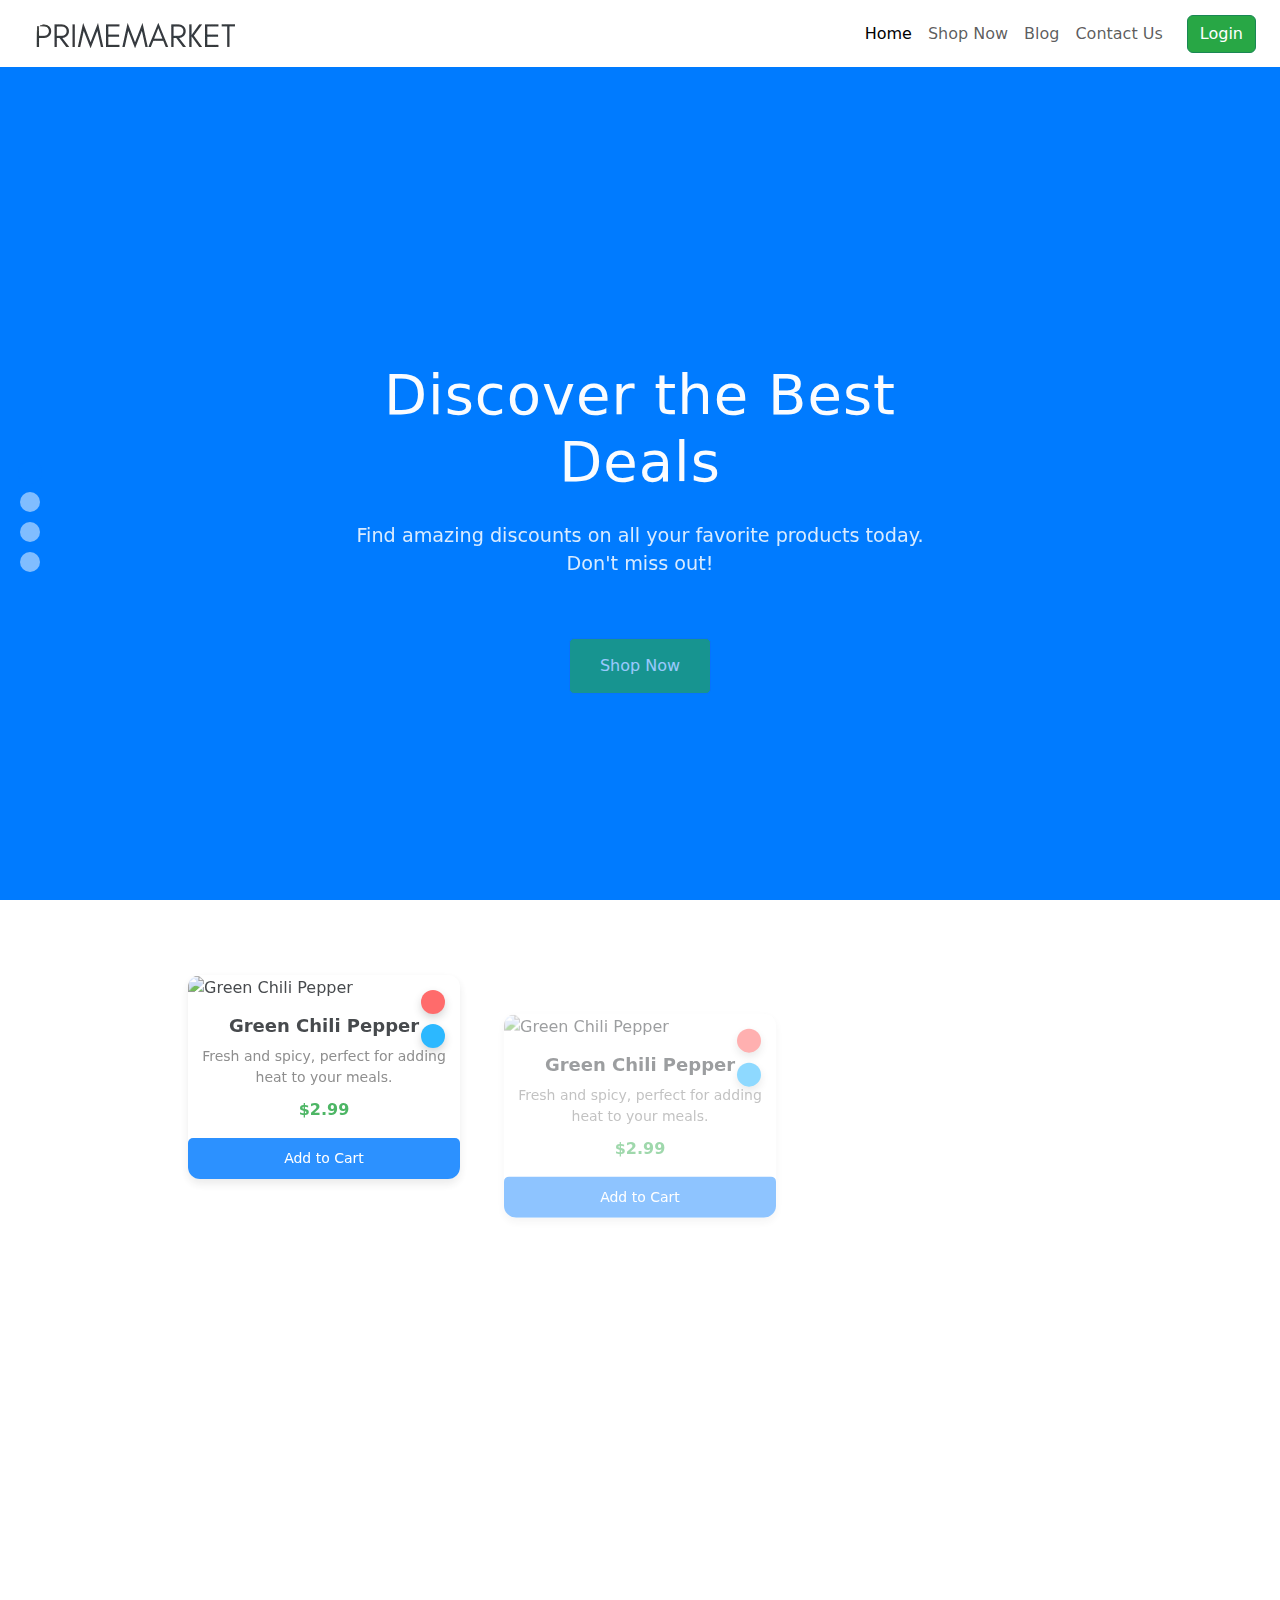
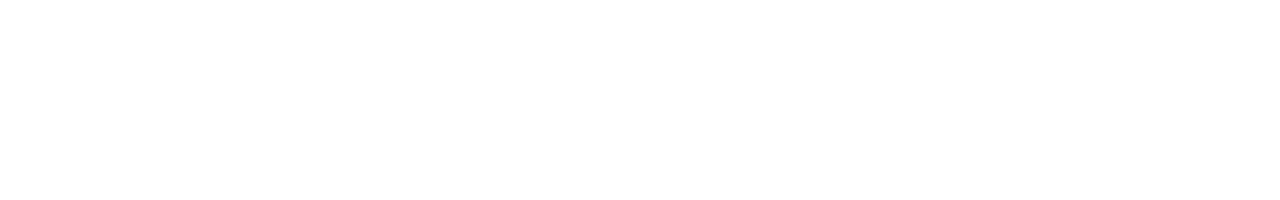
==== commit 1e360629: "Second" ====
--- a/index.html
+++ b/index.html
@@ -68,13 +68,10 @@
                   >
                 </li>
                 <li class="nav-item">
-                  <a class="nav-link" href="#shop">Shop</a>
-                </li>
-                <li class="nav-item">
-                  <a class="nav-link" href="#categories">Categories</a>
-                </li>
-                <li class="nav-item">
-                  <a class="nav-link" href="#cart">Cart</a>
+                  <a class="nav-link" href="#shop">Shop Now</a>
+                </li>
+                <li class="nav-item">
+                  <a class="nav-link" href="#blog">Blog</a>
                 </li>
                 <li class="nav-item">
                   <a class="nav-link" href="#contact">Contact Us</a>
@@ -151,153 +148,93 @@
         </div>
       </div>
     </section>
-    <!-- =========================== -->
-    <!-- Extra Content Section -->
-    <!-- =========================== -->
-
-    <section id="extra">
-      <div class="container-fluid">
-        <div class="row justify-content-center">
-          <!-- Repeat this block 10 times -->
-          <div class="col-12 col-sm-6 col-md-4 col-lg-3 mb-4">
-            <div class="flip-card">
-              <div class="flip-card-inner">
-                <div
-                  class="flip-card-front d-flex flex-column justify-content-center align-items-center"
-                >
-                  <p class="title">FLIP CARD</p>
-                  <p>Hover Me</p>
-                </div>
-                <div
-                  class="flip-card-back d-flex flex-column justify-content-center align-items-center"
-                >
-                  <p class="title">BACK</p>
-                  <p>Leave Me</p>
-                </div>
-              </div>
-            </div>
-          </div>
-          <!-- Repeat this block 10 times -->
-          <div class="col-12 col-sm-6 col-md-4 col-lg-3 mb-4">
-            <div class="flip-card">
-              <div class="flip-card-inner">
-                <div
-                  class="flip-card-front d-flex flex-column justify-content-center align-items-center"
-                >
-                  <p class="title">FLIP CARD</p>
-                  <p>Hover Me</p>
-                </div>
-                <div
-                  class="flip-card-back d-flex flex-column justify-content-center align-items-center"
-                >
-                  <p class="title">BACK</p>
-                  <p>Leave Me</p>
-                </div>
-              </div>
-            </div>
-          </div>
-          <!-- Repeat this block 10 times -->
-          <div class="col-12 col-sm-6 col-md-4 col-lg-3 mb-4">
-            <div class="flip-card">
-              <div class="flip-card-inner">
-                <div
-                  class="flip-card-front d-flex flex-column justify-content-center align-items-center"
-                >
-                  <p class="title">FLIP CARD</p>
-                  <p>Hover Me</p>
-                </div>
-                <div
-                  class="flip-card-back d-flex flex-column justify-content-center align-items-center"
-                >
-                  <p class="title">BACK</p>
-                  <p>Leave Me</p>
-                </div>
-              </div>
-            </div>
-          </div>
-          <!-- Add more flip cards as needed -->
+
+    <!-- Product Showcase Section -->
+    <section id="product-ShowCase" class="container-fluid py-5">
+      <div class="row justify-content-center">
+        <!-- Product 1 -->
+        <div
+          class="col-sm-12 col-md-4 col-lg-3 mb-4 d-flex justify-content-center"
+        >
+          <div class="product-card position-relative">
+            <div class="product-actions">
+              <button class="plus-button">
+                <i class="fas fa-cart-plus"></i>
+              </button>
+              <button class="details-button">
+                <i class="fas fa-info-circle"></i>
+              </button>
+            </div>
+            <img
+              src="https://cdn.dummyjson.com/products/images/groceries/Green%20Chili%20Pepper/1.png"
+              alt="Green Chili Pepper"
+              class="product-image"
+            />
+            <h5 class="product-title">Green Chili Pepper</h5>
+            <p class="product-description">
+              Fresh and spicy, perfect for adding heat to your meals.
+            </p>
+            <p class="product-price">$2.99</p>
+            <button class="cta-button">Add to Cart</button>
+          </div>
+        </div>
+
+        <!-- Product 2 -->
+        <div
+          class="col-sm-12 col-md-4 col-lg-3 mb-4 d-flex justify-content-center"
+        >
+          <div class="product-card position-relative">
+            <div class="product-actions">
+              <button class="plus-button">
+                <i class="fas fa-cart-plus"></i>
+              </button>
+              <button class="details-button">
+                <i class="fas fa-info-circle"></i>
+              </button>
+            </div>
+            <img
+              src="https://cdn.dummyjson.com/products/images/groceries/Green%20Chili%20Pepper/1.png"
+              alt="Green Chili Pepper"
+              class="product-image"
+            />
+            <h5 class="product-title">Green Chili Pepper</h5>
+            <p class="product-description">
+              Fresh and spicy, perfect for adding heat to your meals.
+            </p>
+            <p class="product-price">$2.99</p>
+            <button class="cta-button">Add to Cart</button>
+          </div>
+        </div>
+
+        <!-- Product 3 -->
+        <div
+          class="col-sm-12 col-md-4 col-lg-3 mb-4 d-flex justify-content-center"
+        >
+          <div class="product-card position-relative">
+            <div class="product-actions">
+              <button class="plus-button">
+                <i class="fas fa-cart-plus"></i>
+              </button>
+              <button class="details-button">
+                <i class="fas fa-info-circle"></i>
+              </button>
+            </div>
+            <img
+              src="https://cdn.dummyjson.com/products/images/groceries/Green%20Chili%20Pepper/1.png"
+              alt="Green Chili Pepper"
+              class="product-image"
+            />
+            <h5 class="product-title">Green Chili Pepper</h5>
+            <p class="product-description">
+              Fresh and spicy, perfect for adding heat to your meals.
+            </p>
+            <p class="product-price">$2.99</p>
+            <button class="cta-button">Add to Cart</button>
+          </div>
         </div>
       </div>
     </section>
 
-    <!-- =========================== -->
-    <!-- Shop Content Section -->
-    <!-- =========================== -->
-
-    <!-- Shop Section -->
-    <section id="shop" class="shop-section pt-9">
-      <div class="container">
-        <!-- Section Heading -->
-        <h2 class="text-center mb-4">Shop Our Products</h2>
-
-        <!-- Shop Items Grid -->
-        <div class="row">
-          <!-- Shop Item 1 -->
-          <div class="col-12 col-sm-6 col-md-4 col-lg-3 mb-4">
-            <div class="shop-item">
-              <img
-                src="https://cdn.dummyjson.com/products/images/beauty/Essence%20Mascara%20Lash%20Princess/1.png"
-                alt="Product 1"
-                class="img-fluid"
-              />
-              <h3>Product Name 1</h3>
-              <p class="price">$19.99</p>
-              <button class="btn-buy">Buy Now</button>
-            </div>
-          </div>
-
-          <!-- Shop Item 2 -->
-          <div class="col-12 col-sm-6 col-md-4 col-lg-3 mb-4">
-            <div class="shop-item">
-              <img
-                src="https://cdn.dummyjson.com/products/images/furniture/Wooden%20Bathroom%20Sink%20With%20Mirror/2.png"
-                alt="Product 2"
-                class="img-fluid"
-              />
-              <h3>Product Name 2</h3>
-              <p class="price">$29.99</p>
-              <button class="btn-buy">Buy Now</button>
-            </div>
-          </div>
-
-          <!-- Shop Item 3 -->
-          <div class="col-12 col-sm-6 col-md-4 col-lg-3 mb-4">
-            <div class="shop-item">
-              <img
-                src="https://cdn.dummyjson.com/products/images/beauty/Red%20Nail%20Polish/1.png"
-                alt="Product 3"
-                class="img-fluid"
-              />
-              <h3>Product Name 3</h3>
-              <p class="price">$39.99</p>
-              <button class="btn-buy">Buy Now</button>
-            </div>
-          </div>
-
-          <!-- Shop Item 4 -->
-          <div class="col-12 col-sm-6 col-md-4 col-lg-3 mb-4">
-            <div class="shop-item">
-              <img
-                src="https://cdn.dummyjson.com/products/images/fragrances/Chanel%20Coco%20Noir%20Eau%20De/3.png"
-                alt="Product 4"
-                class="img-fluid"
-              />
-              <h3>Product Name 4</h3>
-              <p class="price">$49.99</p>
-              <button class="btn-buy">Buy Now</button>
-            </div>
-          </div>
-        </div>
-        <div class="row">
-          <div class="text-end">
-            <a href="#" class="btn fs-5 text-muted">See All Product</a>
-          </div>
-        </div>
-      </div>
-    </section>
-
-
-    
     <!-- =========================== -->
     <!-- JavaScript Links Here -->
     <!-- =========================== -->
@@ -315,6 +252,7 @@
     ></script>
 
     <!-- Custom Script File -->
-    <script src="./js/script.js"></script>
+    <script src="./js/gsap/indexAnimate.js"></script>
+    <script src="./js/index.js"></script>
   </body>
 </html>
--- a/css/style.css
+++ b/css/style.css
@@ -85,6 +85,7 @@
 /* Adjust padding for home section */
 #home {
   padding-top: 4.2em; /* Adjusts the top padding for the home section */
+  overflow: hidden;
 }
 
 .slider {
@@ -210,144 +211,137 @@
 /* Shop Section Styles */
 /* ================================ */
 
-/* Minimal custom CSS for the flip card */
-.flip-card {
-  background-color: transparent;
-  width: 100%; /* Adjusted to use full width of the column */
-  height: 254px;
-  perspective: 1000px;
-}
-
-.title {
-  font-size: 1.5em;
-  font-weight: 900;
+
+#product-ShowCase {
+  padding: 50px 20px;
+}
+
+.product-card {
+  border-radius: 12px;
+  overflow: hidden;
+  box-shadow: 0 4px 10px rgba(0, 0, 0, 0.1);
+  background-color: #fff;
+  transition: transform 0.3s ease, box-shadow 0.3s ease;
+  position: relative;
+}
+
+.product-card:hover {
+  transform: scale(1.05);
+  box-shadow: 0 8px 20px rgba(0, 0, 0, 0.15);
+}
+
+.product-image {
+  width: 100%;
+  height: 200px;
+  object-fit: cover;
+}
+
+.product-title {
+  font-size: 18px;
+  font-weight: 600;
+  margin-top: 15px;
   text-align: center;
-  margin: 0;
-}
-
-.flip-card-inner {
-  position: relative;
+}
+
+.product-description {
+  font-size: 14px;
+  margin: 10px;
+  text-align: center;
+  color: #777;
+}
+
+.product-price {
+  font-size: 16px;
+  font-weight: 700;
+  color: #28a745;
+  text-align: center;
+}
+
+.cta-button {
   width: 100%;
-  height: 100%;
-  text-align: center;
-  transition: transform 0.8s;
-  transform-style: preserve-3d;
-}
-
-.flip-card:hover .flip-card-inner {
-  transform: rotateY(180deg);
-}
-
-.flip-card-front,
-.flip-card-back {
-  box-shadow: 0 8px 14px 0 rgba(0, 0, 0, 0.2);
+  padding: 10px;
+  border: none;
+  border-radius: 5px;
+  background-color: #007bff;
+  color: #fff;
+  font-size: 14px;
+  cursor: pointer;
+  transition: background-color 0.3s ease, transform 0.3s ease;
+}
+
+.cta-button:hover {
+  background-color: #0056b3;
+  transform: scale(1.05);
+}
+
+.product-actions {
   position: absolute;
+  top: 15px;
+  right: 15px;
   display: flex;
   flex-direction: column;
+  gap: 10px;
+}
+
+.details-button,
+.plus-button {
+  background-color: rgba(255, 255, 255, 0.8);
+  border: none;
+  border-radius: 50%;
+  padding: 12px;
+  font-size: 18px;
+  cursor: pointer;
+  box-shadow: 0 4px 8px rgba(0, 0, 0, 0.2);
+  transition: all 0.3s ease;
+}
+
+.details-button:hover,
+.plus-button:hover {
+  background-color: rgba(255, 255, 255, 1);
+  transform: scale(1.1);
+  box-shadow: 0 8px 16px rgba(0, 0, 0, 0.3);
+}
+
+.details-button i,
+.plus-button i {
+  color: #ffffff;
+  font-size: 16px;
+}
+.details-button:hover i,
+.plus-button:hover i {
+  color: #333;
+  font-size: 16px;
+}
+
+.plus-button {
+  background-color: #ff4d4d;
+}
+
+.details-button {
+  background-color: #00aaff;
+}
+
+/* Centering product cards */
+.row {
+  display: flex;
   justify-content: center;
   align-items: center;
+}
+
+.product-card {
   width: 100%;
-  height: 100%;
-  backface-visibility: hidden;
-  border: 1px solid coral;
-  border-radius: 1rem;
-}
-
-.flip-card-front {
-  background: linear-gradient(
-    120deg,
-    bisque 60%,
-    rgb(255, 231, 222) 88%,
-    rgb(255, 211, 195) 40%,
-    rgba(255, 127, 80, 0.603) 48%
-  );
-  color: coral;
-}
-
-.flip-card-back {
-  background: linear-gradient(
-    120deg,
-    rgb(255, 174, 145) 30%,
-    coral 88%,
-    bisque 40%,
-    rgb(255, 185, 160) 78%
-  );
-  color: white;
-  transform: rotateY(180deg);
-}
-
-/* ================================ */
-/* Shop Section Styles */
-/* ================================ */
-
-.shop-section {
-  background-color: var(--background-light); /* Set a clean white background */
-  padding-top: 4.2em;
-  box-shadow: var(
-    --lock-shadow-default
-  ); /* Add a soft shadow around the section */
-}
-
-/* Shop Section Heading */
-.shop-section h2 {
-  font-size: 2.5rem; /* Large font size for the heading */
-  margin-bottom: 30px; /* Add space below the heading */
-  font-weight: 700; /* Bold heading */
-}
-
-/* Shop Item Cards */
-.shop-item {
-  background-color: var(
-    --background-light
-  ); /* Light background for the items */
-  border: 1px solid var(--border-dark); /* Light border around each item */
-  border-radius: 8px; /* Rounded corners for each card */
-  box-shadow: var(--lock-shadow-default); /* Subtle shadow on the cards */
-  padding: 20px; /* Padding inside the cards */
-  text-align: center; /* Center the text inside cards */
-  transition: transform 0.3s ease, box-shadow 0.3s ease; /* Smooth transition on hover */
-}
-
-.shop-item:hover {
-  transform: translateY(-5px); /* Lift the card on hover */
-  box-shadow: var(--lock-shadow-hover); /* Enhance the shadow on hover */
-}
-
-/* Shop Item Title */
-.shop-item h3 {
-  font-size: 1.5rem; /* Medium font size for item title */
-  color: var(--text-color); /* Dark Gray for item title */
-  margin-bottom: 15px; /* Space below the title */
-}
-
-/* Shop Item Price */
-.shop-item .price {
-  font-size: 1.2rem; /* Slightly larger font for the price */
-  color: var(--accent-color); /* Orange for price */
-  font-weight: 700; /* Bold price */
-}
-
-/* Shop Item Button */
-.shop-item .btn-buy {
-  background-color: var(--button-color); /* Green background for buy button */
-  color: var(--background-light); /* White text */
-  padding: 10px 20px; /* Add padding to the button */
-  border: none; /* Remove border */
-  border-radius: 4px; /* Rounded corners */
-  font-size: 1rem; /* Font size for button */
-  cursor: pointer; /* Pointer cursor on hover */
-  transition: background-color 0.3s ease; /* Smooth transition for hover effect */
-}
-
-.shop-item .btn-buy:hover {
-  background-color: var(--button-hover-color); /* Dark green on hover */
-}
-
-
-
-
-
-
-
-
-
+  max-width: 300px;
+  margin: 10px;
+}
+
+/* Responsive Design */
+@media (max-width: 767px) {
+  .product-card {
+    width: 100%;
+    margin: 0 auto;
+  }
+  .product-actions {
+    top: 10px;
+    right: 10px;
+  }
+}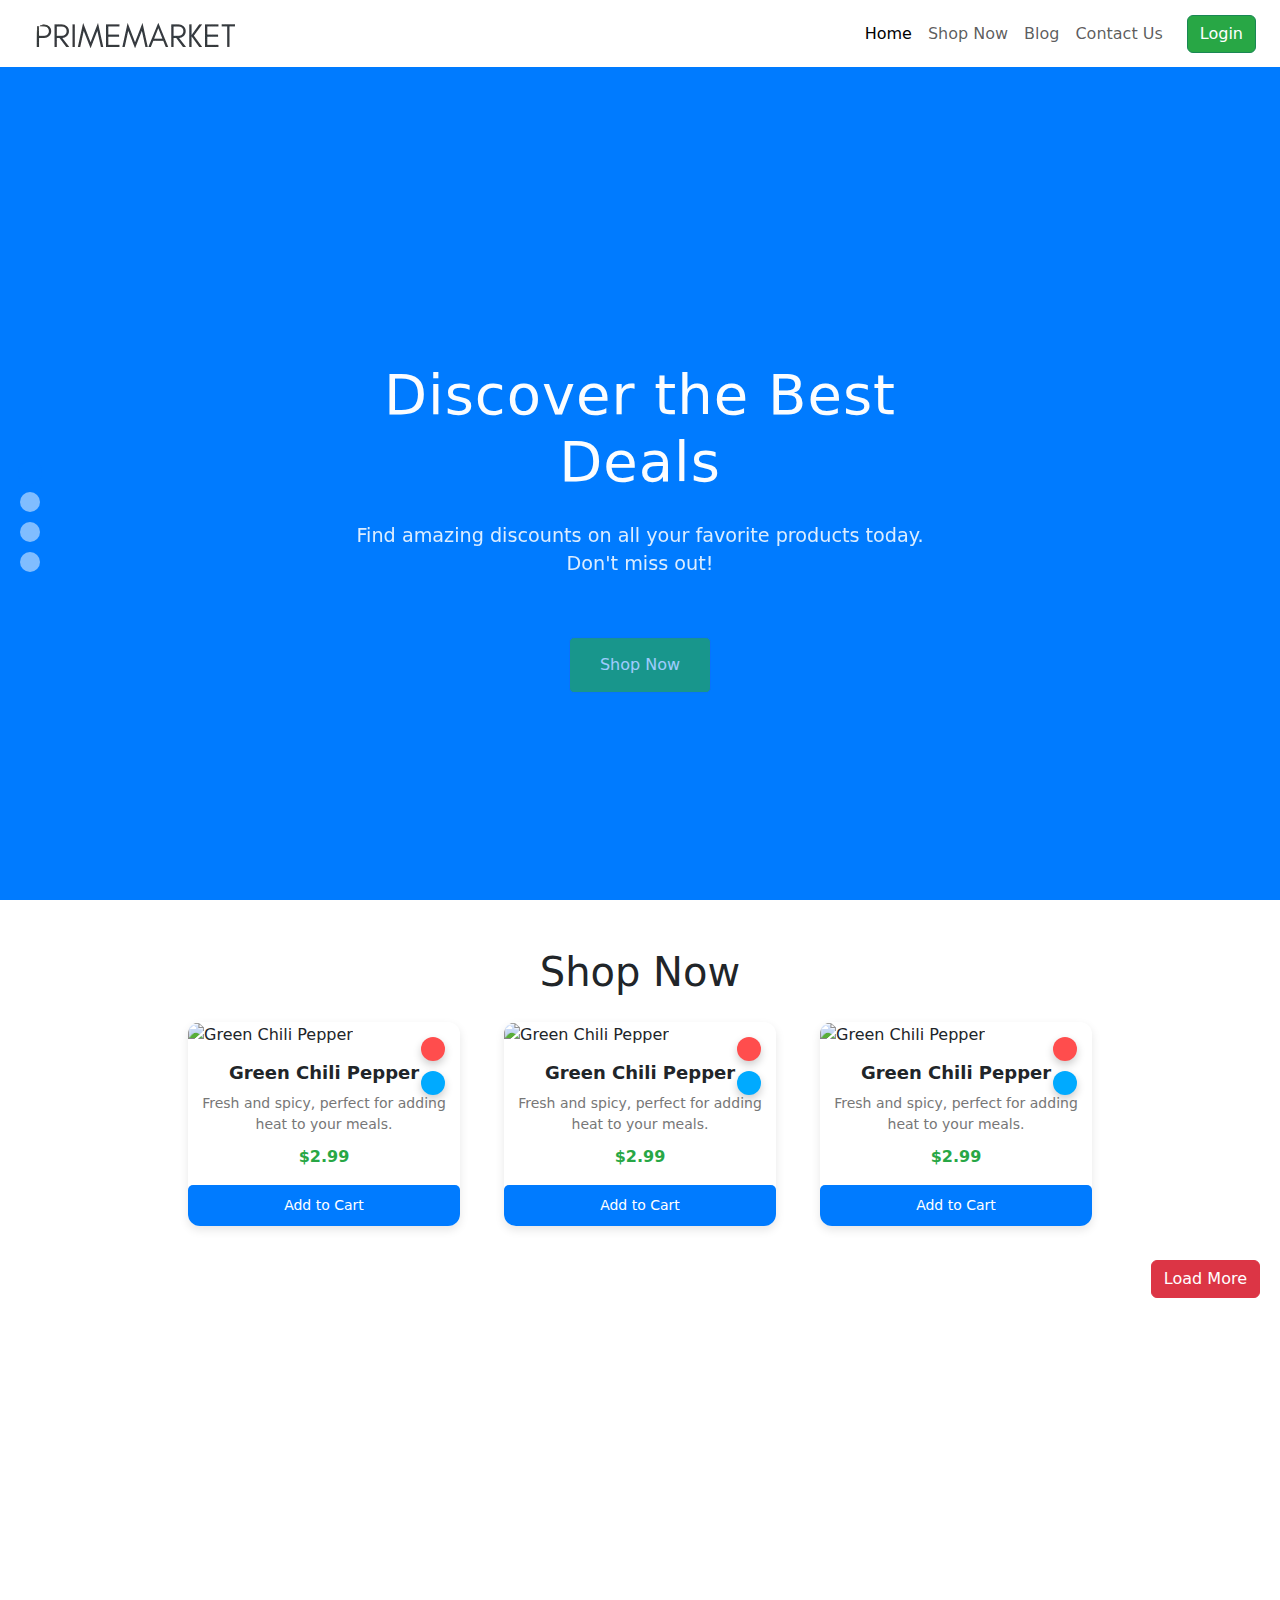
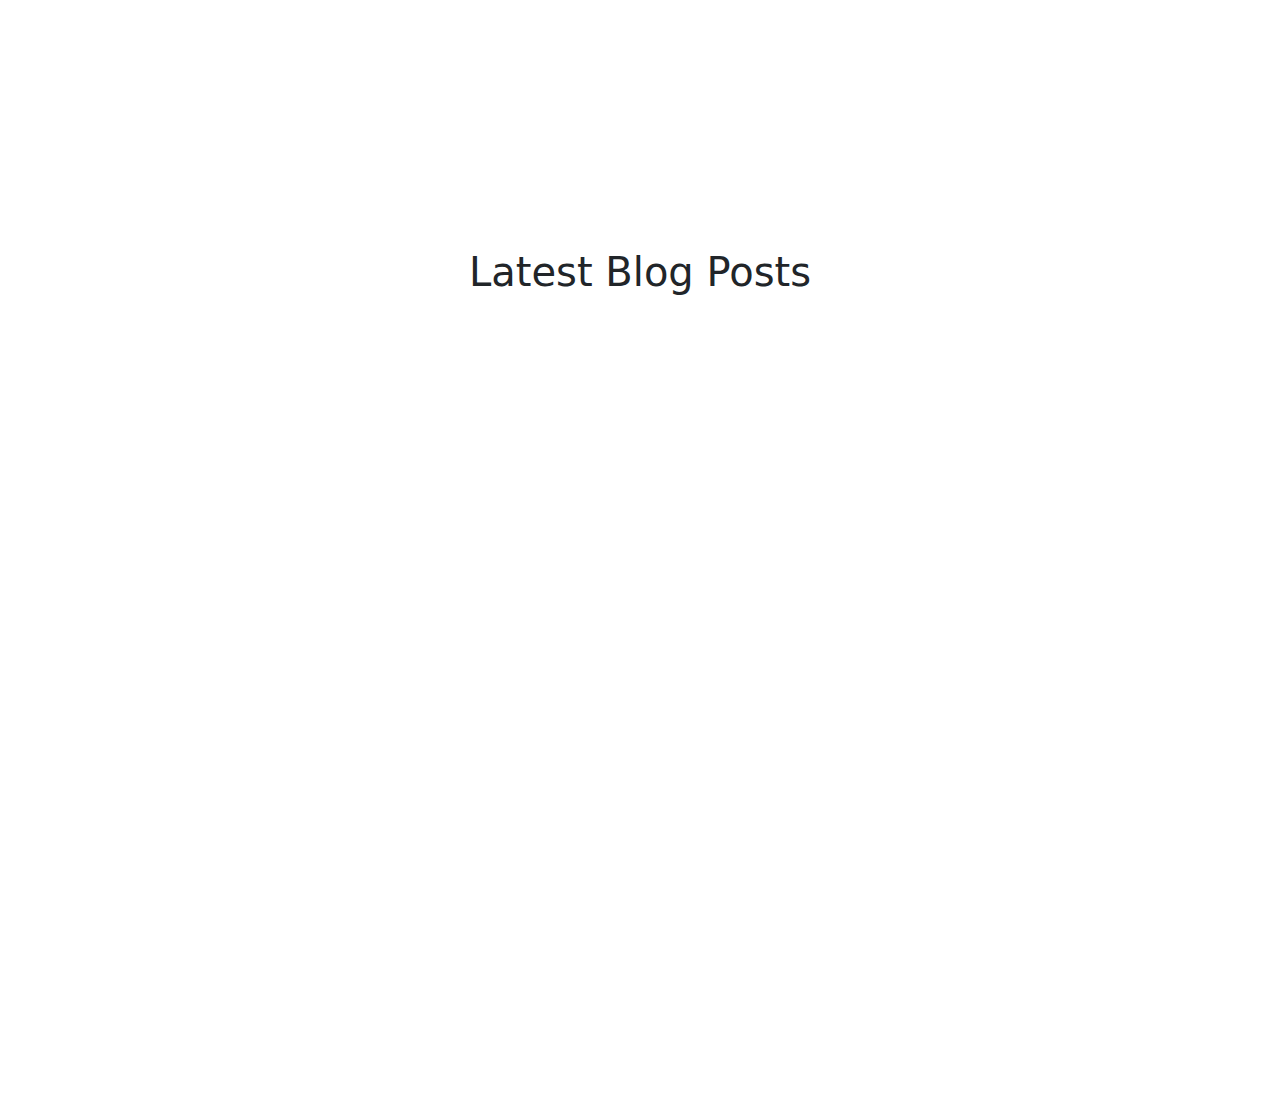
==== commit bbf4e64f: "Working On Shopping Section" ====
--- a/index.html
+++ b/index.html
@@ -68,7 +68,7 @@
                   >
                 </li>
                 <li class="nav-item">
-                  <a class="nav-link" href="#shop">Shop Now</a>
+                  <a class="nav-link" href="#product-ShowCase">Shop Now</a>
                 </li>
                 <li class="nav-item">
                   <a class="nav-link" href="#blog">Blog</a>
@@ -151,6 +151,10 @@
 
     <!-- Product Showcase Section -->
     <section id="product-ShowCase" class="container-fluid py-5">
+      <div class="row mb-2">
+        <h1 class="text-center">Shop Now</h1>
+      </div>
+
       <div class="row justify-content-center">
         <!-- Product 1 -->
         <div
@@ -233,8 +237,19 @@
           </div>
         </div>
       </div>
+      <div class="row">
+        <div class="col text-end">
+          <button class="rounded btn btn-danger" onclick="goToShop()">Load More <i class="fas fa-angle-double-right"></i></button>
+        </div>
+      </div>
     </section>
 
+    <!-- Blog Section -->
+    <section id="blog" class="container-fluid py-5">
+      <div class="row mb-2">
+        <h1 class="text-center">Latest Blog Posts</h1>
+      </div>
+    </section>
     <!-- =========================== -->
     <!-- JavaScript Links Here -->
     <!-- =========================== -->
--- a/css/utilites.css
+++ b/css/utilites.css
@@ -2,13 +2,23 @@
 
 body {
   background: var(--background-light);
+  overflow-y: scroll;
+  scroll-snap-type: y mandatory;
 }
 
 section {
   height: 100vh;
+  scroll-snap-align: start;
+  scroll-margin-top: 20px;
 }
 #extra {
   height: fit-content;
+}
+a {
+  all: unset;
+}
+.pointer {
+  cursor: pointer;
 }
 /* Text Colors */
 .text-primary {
--- a/css/style.css
+++ b/css/style.css
@@ -211,9 +211,20 @@
 /* Shop Section Styles */
 /* ================================ */
 
-
 #product-ShowCase {
   padding: 50px 20px;
+  background: linear-gradient(
+      45deg,
+      transparent 49%,
+      #4f46e4 49% 51%,
+      transparent 51%
+    ),
+    linear-gradient(-45deg, transparent 49%, #4f46e4 49% 51%, transparent 51%);
+  background-size: 3em 3em;
+  background-color: #ffffff;
+  opacity: 1;
+  background-attachment: fixed;
+  transition: background 0.3s ease;
 }
 
 .product-card {
@@ -344,4 +355,4 @@
     top: 10px;
     right: 10px;
   }
-}+}
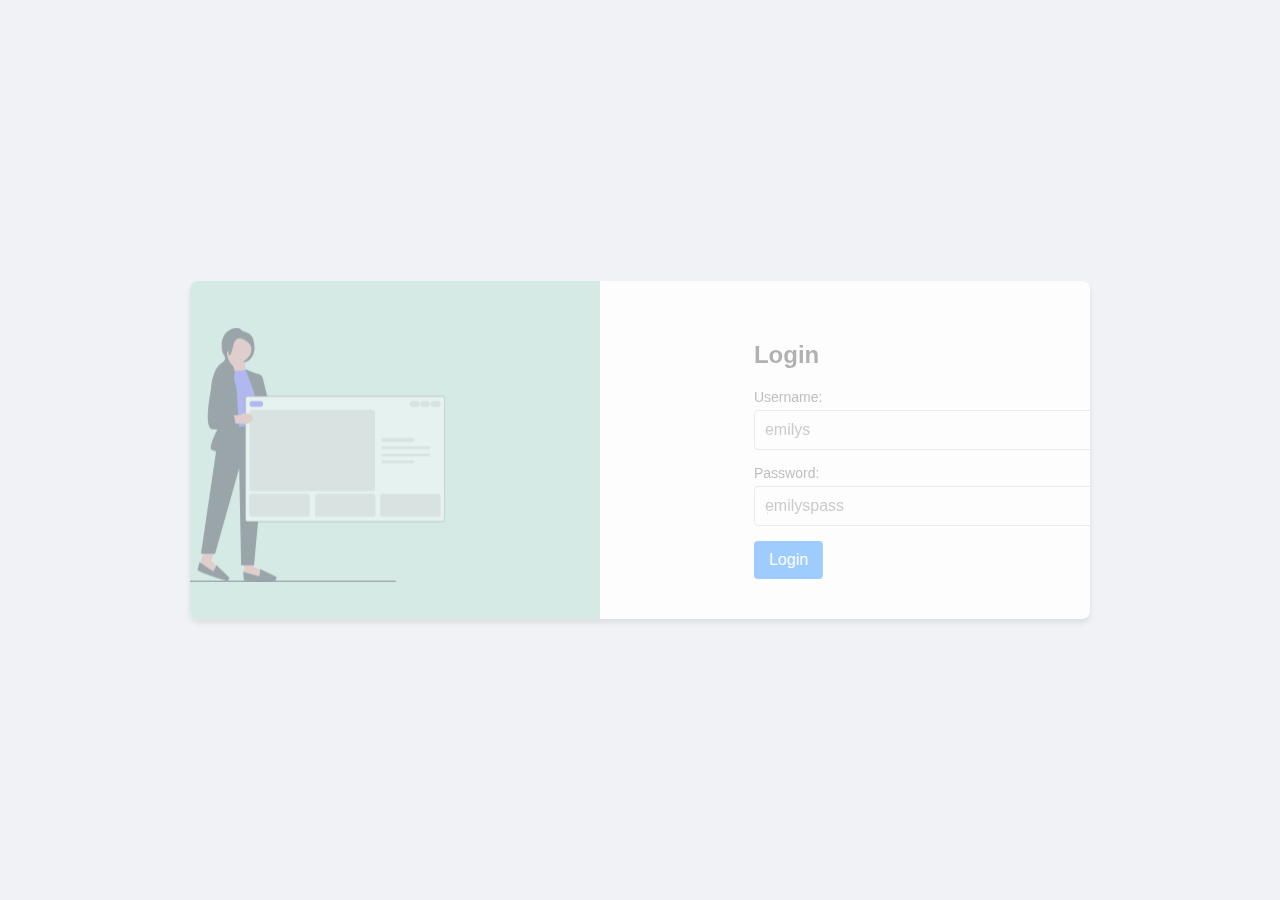
==== commit 617c07f1: "Add Login PAgr" ====
--- a/index.html
+++ b/index.html
@@ -1,273 +1,49 @@
 <!DOCTYPE html>
 <html lang="en">
   <head>
-    <!-- Meta Tags for character set and viewport settings -->
     <meta charset="UTF-8" />
     <meta name="viewport" content="width=device-width, initial-scale=1.0" />
-    <title>E-Commerce Website</title>
-
-    <!-- =========================== -->
-    <!-- External CSS Links -->
-    <!-- =========================== -->
-
-    <!-- Bootstrap 5.3.0 CSS (Latest version) -->
-    <link
-      rel="stylesheet"
-      href="https://cdnjs.cloudflare.com/ajax/libs/bootstrap/5.3.3/css/bootstrap.min.css"
-      integrity="sha512-jnSuA4Ss2PkkikSOLtYs8BlYIeeIK1h99ty4YfvRPAlzr377vr3CXDb7sb7eEEBYjDtcYj+AjBH3FLv5uSJuXg=="
-      crossorigin="anonymous"
-    />
-
-    <!-- FontAwesome Icons (Latest version) -->
-    <link
-      rel="stylesheet"
-      href="https://cdnjs.cloudflare.com/ajax/libs/font-awesome/6.7.1/css/all.min.css"
-      integrity="sha512-5Hs3dF2AEPkpNAR7UiOHba+lRSJNeM2ECkwxUIxC1Q/FLycGTbNapWXB4tP889k5T5Ju8fs4b1P5z/iB4nMfSQ=="
-      crossorigin="anonymous"
-      referrerpolicy="no-referrer"
-    />
-
-    <!-- Our Custom CSS file -->
-    <link rel="stylesheet" href="./css/utilites.css" />
-    <link rel="stylesheet" href="./css/style.css" />
+    <title>Login | E-Commerce</title>
+    <link rel="stylesheet" href="./src/css/index.css" />
   </head>
-
   <body>
-    <!-- =========================== -->
-    <!-- Header Section -->
-    <!-- =========================== -->
-    <header class="bg-light fixed-top">
-      <div id="header__top" class="container-fluid">
-        <!-- Navbar -->
-        <nav class="navbar navbar-expand-lg">
-          <div class="container-fluid">
-            <!-- Logo / Brand -->
-            <a class="navbar-brand" href="#">
-              <img src="./image/logo/logo-mian.png" alt="Logo" />
-            </a>
-
-            <!-- Toggle button for mobile -->
-            <button
-              class="navbar-toggler"
-              type="button"
-              data-bs-toggle="collapse"
-              data-bs-target="#navbarNav"
-              aria-controls="navbarNav"
-              aria-expanded="false"
-              aria-label="Toggle navigation"
-            >
-              <span class="navbar-toggler-icon"></span>
-            </button>
-
-            <!-- Navbar links -->
-            <div class="collapse navbar-collapse" id="navbarNav">
-              <ul class="navbar-nav ms-auto">
-                <li class="nav-item">
-                  <a class="nav-link active" aria-current="page" href="#home"
-                    >Home</a
-                  >
-                </li>
-                <li class="nav-item">
-                  <a class="nav-link" href="#product-ShowCase">Shop Now</a>
-                </li>
-                <li class="nav-item">
-                  <a class="nav-link" href="#blog">Blog</a>
-                </li>
-                <li class="nav-item">
-                  <a class="nav-link" href="#contact">Contact Us</a>
-                </li>
-              </ul>
-              <!-- Login button -->
-              <a href="#login" class="btn btn-success ms-3">Login</a>
+    <div class="login-container">
+      <div class="login-box">
+        <div class="login-image">
+          <img
+            src="./src/assets/images/login/illustration1.svg"
+            alt="Login Illustration"
+          />
+        </div>
+        <div class="login-form">
+          <h2>Login</h2>
+          <form id="loginForm">
+            <div class="form-group">
+              <label for="user">Username:</label>
+              <input
+                type="text"
+                id="username"
+                name="username"
+                placeholder="emilys"
+                required
+              />
             </div>
-          </div>
-        </nav>
-      </div>
-    </header>
-
-    <!-- =========================== -->
-    <!-- Home Section with Slider -->
-    <!-- =========================== -->
-    <section id="home">
-      <div class="slider">
-        <div class="slider__slides">
-          <!-- Slide 1 -->
-          <div class="slider__slide home__slide-1">
-            <div class="slider__content text-center">
-              <h1>Discover the Best Deals</h1>
-              <p>
-                Find amazing discounts on all your favorite products today.
-                Don't miss out!
-              </p>
-              <a href="#" class="btn btn-primary">Shop Now</a>
+            <div class="form-group">
+              <label for="password">Password:</label>
+              <input
+                type="password"
+                id="password"
+                name="password"
+                placeholder="ٖemilyspass"
+                required
+              />
             </div>
-          </div>
-
-          <!-- Slide 2 -->
-          <div class="slider__slide home__slide-2">
-            <div class="slider__content text-center">
-              <h1>Exclusive Offers Just for You</h1>
-              <p>
-                Enjoy unbeatable prices and exclusive offers. Shop now and save
-                big!
-              </p>
-              <a href="#" class="btn btn-primary">Explore Offers</a>
-            </div>
-          </div>
-
-          <!-- Slide 3 -->
-          <div class="slider__slide home__slide-3">
-            <div class="slider__content text-center">
-              <h1>Top Trending Products</h1>
-              <p>
-                Check out the latest trends in fashion, electronics, and more.
-                Stay ahead!
-              </p>
-              <a href="#" class="btn btn-primary">Shop the Trends</a>
-            </div>
-          </div>
-
-          <!-- Slide 4 -->
-          <div class="slider__slide home__slide-4">
-            <div class="slider__content text-center">
-              <h1>Best-Selling Items</h1>
-              <p>
-                Discover our best-sellers and find out why customers love them!
-              </p>
-              <a href="#" class="btn btn-primary">View Best Sellers</a>
-            </div>
-          </div>
-        </div>
-
-        <!-- Slider Dots -->
-        <div class="slider__dots text-center">
-          <div class="slider__dot active" data-slide="0"></div>
-          <div class="slider__dot" data-slide="1"></div>
-          <div class="slider__dot" data-slide="2"></div>
-          <div class="slider__dot" data-slide="3"></div>
+            <button type="submit">Login</button>
+          </form>
         </div>
       </div>
-    </section>
-
-    <!-- Product Showcase Section -->
-    <section id="product-ShowCase" class="container-fluid py-5">
-      <div class="row mb-2">
-        <h1 class="text-center">Shop Now</h1>
-      </div>
-
-      <div class="row justify-content-center">
-        <!-- Product 1 -->
-        <div
-          class="col-sm-12 col-md-4 col-lg-3 mb-4 d-flex justify-content-center"
-        >
-          <div class="product-card position-relative">
-            <div class="product-actions">
-              <button class="plus-button">
-                <i class="fas fa-cart-plus"></i>
-              </button>
-              <button class="details-button">
-                <i class="fas fa-info-circle"></i>
-              </button>
-            </div>
-            <img
-              src="https://cdn.dummyjson.com/products/images/groceries/Green%20Chili%20Pepper/1.png"
-              alt="Green Chili Pepper"
-              class="product-image"
-            />
-            <h5 class="product-title">Green Chili Pepper</h5>
-            <p class="product-description">
-              Fresh and spicy, perfect for adding heat to your meals.
-            </p>
-            <p class="product-price">$2.99</p>
-            <button class="cta-button">Add to Cart</button>
-          </div>
-        </div>
-
-        <!-- Product 2 -->
-        <div
-          class="col-sm-12 col-md-4 col-lg-3 mb-4 d-flex justify-content-center"
-        >
-          <div class="product-card position-relative">
-            <div class="product-actions">
-              <button class="plus-button">
-                <i class="fas fa-cart-plus"></i>
-              </button>
-              <button class="details-button">
-                <i class="fas fa-info-circle"></i>
-              </button>
-            </div>
-            <img
-              src="https://cdn.dummyjson.com/products/images/groceries/Green%20Chili%20Pepper/1.png"
-              alt="Green Chili Pepper"
-              class="product-image"
-            />
-            <h5 class="product-title">Green Chili Pepper</h5>
-            <p class="product-description">
-              Fresh and spicy, perfect for adding heat to your meals.
-            </p>
-            <p class="product-price">$2.99</p>
-            <button class="cta-button">Add to Cart</button>
-          </div>
-        </div>
-
-        <!-- Product 3 -->
-        <div
-          class="col-sm-12 col-md-4 col-lg-3 mb-4 d-flex justify-content-center"
-        >
-          <div class="product-card position-relative">
-            <div class="product-actions">
-              <button class="plus-button">
-                <i class="fas fa-cart-plus"></i>
-              </button>
-              <button class="details-button">
-                <i class="fas fa-info-circle"></i>
-              </button>
-            </div>
-            <img
-              src="https://cdn.dummyjson.com/products/images/groceries/Green%20Chili%20Pepper/1.png"
-              alt="Green Chili Pepper"
-              class="product-image"
-            />
-            <h5 class="product-title">Green Chili Pepper</h5>
-            <p class="product-description">
-              Fresh and spicy, perfect for adding heat to your meals.
-            </p>
-            <p class="product-price">$2.99</p>
-            <button class="cta-button">Add to Cart</button>
-          </div>
-        </div>
-      </div>
-      <div class="row">
-        <div class="col text-end">
-          <button class="rounded btn btn-danger" onclick="goToShop()">Load More <i class="fas fa-angle-double-right"></i></button>
-        </div>
-      </div>
-    </section>
-
-    <!-- Blog Section -->
-    <section id="blog" class="container-fluid py-5">
-      <div class="row mb-2">
-        <h1 class="text-center">Latest Blog Posts</h1>
-      </div>
-    </section>
-    <!-- =========================== -->
-    <!-- JavaScript Links Here -->
-    <!-- =========================== -->
-    <script
-      src="https://cdnjs.cloudflare.com/ajax/libs/bootstrap/5.3.3/js/bootstrap.min.js"
-      integrity="sha512-ykZ1QQr0Jy/4ZkvKuqWn4iF3lqPZyij9iRv6sGqLRdTPkY69YX6+7wvVGmsdBbiIfN/8OdsI7HABjvEok6ZopQ=="
-      crossorigin="anonymous"
-    ></script>
-
-    <script
-      src="https://cdnjs.cloudflare.com/ajax/libs/gsap/3.12.5/gsap.min.js"
-      integrity="sha512-7eHRwcbYkK4d9g/6tD/mhkf++eoTHwpNM9woBxtPUBWm67zeAfFC+HrdoE2GanKeocly/VxeLvIqwvCdk7qScg=="
-      crossorigin="anonymous"
-      referrerpolicy="no-referrer"
-    ></script>
-
-    <!-- Custom Script File -->
-    <script src="./js/gsap/indexAnimate.js"></script>
-    <script src="./js/index.js"></script>
+    </div>
+    <script src="https://cdnjs.cloudflare.com/ajax/libs/gsap/3.10.4/gsap.min.js"></script>
+    <script src="./src/js/index.js"></script>
   </body>
 </html>
--- a/src/css/index.css
+++ b/src/css/index.css
@@ -0,0 +1,96 @@
+body {
+  display: flex;
+  justify-content: center;
+  align-items: center;
+  height: 100vh;
+  background-color: #f0f2f5;
+  margin: 0;
+  font-family: "Poppins", sans-serif;
+}
+
+.login-container {
+  display: flex;
+  justify-content: center;
+  align-items: center;
+  height: 100%;
+  width: 100%;
+}
+
+.login-box {
+  display: flex;
+  background-color: #fff;
+  border-radius: 8px;
+  box-shadow: 0 4px 6px rgba(0, 0, 0, 0.1);
+  overflow: hidden;
+  max-width: 900px;
+  width: 90%;
+}
+
+.login-image {
+  flex: 1;
+  display: flex;
+  align-items: center;
+  justify-content: center;
+  background-color: #d1e8e2;
+}
+
+.login-image img {
+  width: 80%;
+  height: auto;
+}
+
+.login-form {
+  flex: 1;
+  padding: 40px;
+  display: flex;
+  flex-direction: column;
+  justify-content: center;
+}
+
+.login-form h2 {
+  margin-bottom: 20px;
+  color: #333;
+  font-size: 24px;
+}
+
+.form-group {
+  margin-bottom: 15px;
+}
+
+.form-group label {
+  display: block;
+  margin-bottom: 5px;
+  color: #555;
+  font-size: 14px;
+}
+
+.form-group input {
+  width: 100%;
+  padding: 10px;
+  border: 1px solid #ccc;
+  border-radius: 4px;
+  font-size: 16px;
+  transition: border-color 0.3s, box-shadow 0.3s;
+}
+
+.form-group input:focus {
+  border-color: #007bff;
+  box-shadow: 0 0 5px rgba(0, 123, 255, 0.5);
+  outline: none;
+}
+
+button {
+  padding: 10px 15px;
+  border: none;
+  border-radius: 4px;
+  background-color: #007bff;
+  color: #fff;
+  font-size: 16px;
+  cursor: pointer;
+  transition: background-color 0.3s, transform 0.3s;
+}
+
+button:hover {
+  background-color: #0056b3;
+  transform: scale(1.05);
+}
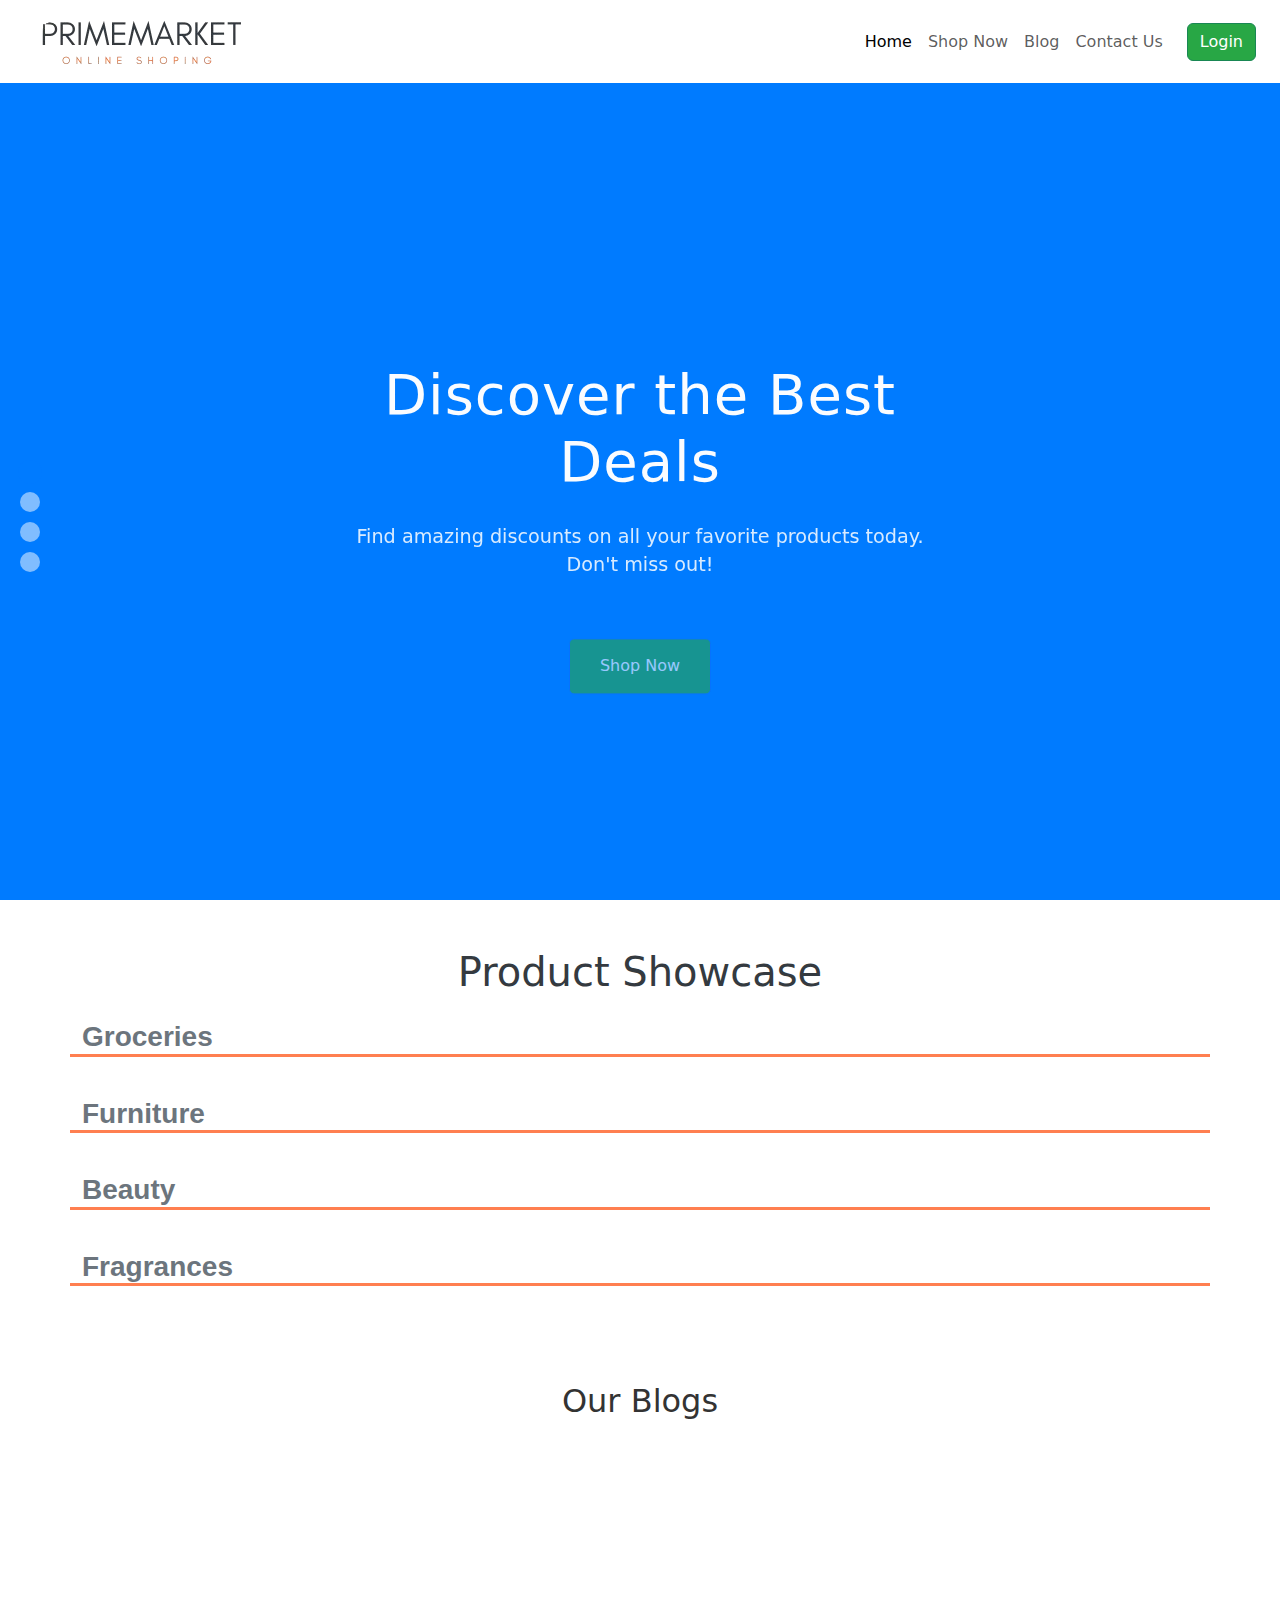
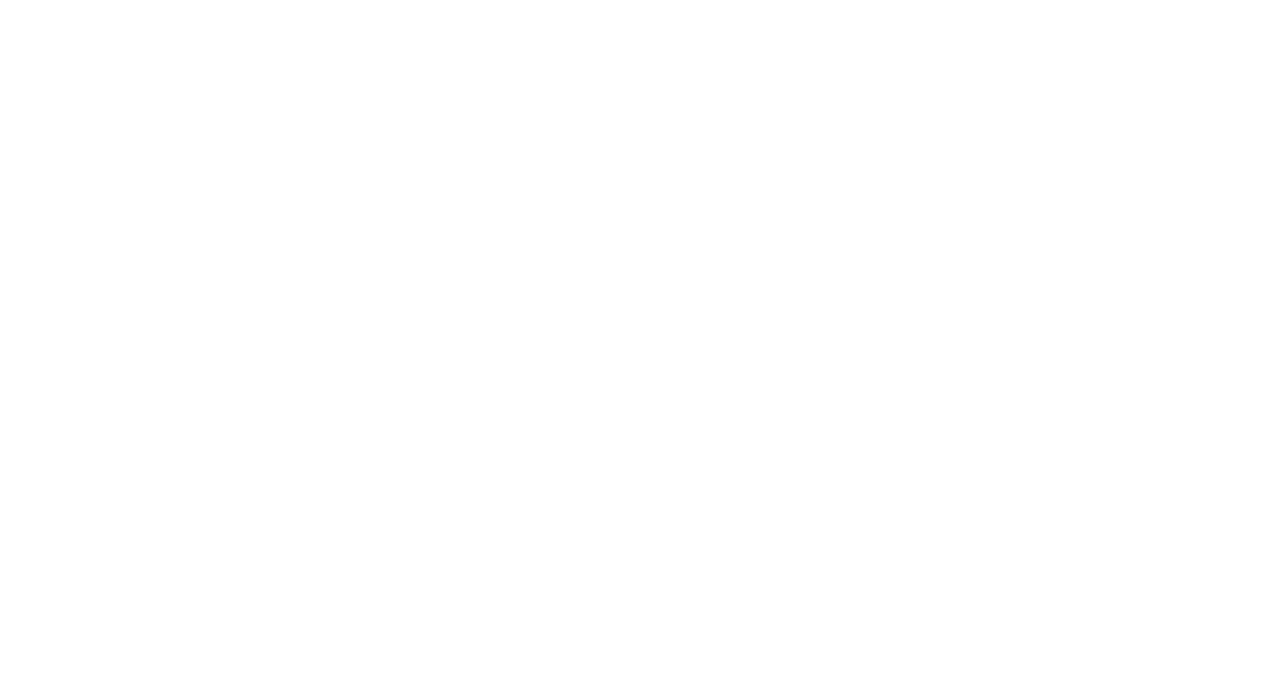
==== commit 0d5e2ee5: "Fix page position" ====
--- a/index.html
+++ b/index.html
@@ -1,49 +1,208 @@
 <!DOCTYPE html>
 <html lang="en">
   <head>
+    <!-- Meta Tags for character set and viewport settings -->
     <meta charset="UTF-8" />
     <meta name="viewport" content="width=device-width, initial-scale=1.0" />
-    <title>Login | E-Commerce</title>
-    <link rel="stylesheet" href="./src/css/index.css" />
+    <title>E-Commerce Website</title>
+
+    <!-- =========================== -->
+    <!-- External CSS Links -->
+    <!-- =========================== -->
+
+    <!-- Bootstrap 5.3.0 CSS (Latest version) -->
+    <link
+      rel="stylesheet"
+      href="https://cdnjs.cloudflare.com/ajax/libs/bootstrap/5.3.3/css/bootstrap.min.css"
+      integrity="sha512-jnSuA4Ss2PkkikSOLtYs8BlYIeeIK1h99ty4YfvRPAlzr377vr3CXDb7sb7eEEBYjDtcYj+AjBH3FLv5uSJuXg=="
+      crossorigin="anonymous"
+    />
+
+    <!-- FontAwesome Icons (Latest version) -->
+    <link
+      rel="stylesheet"
+      href="https://cdnjs.cloudflare.com/ajax/libs/font-awesome/6.7.1/css/all.min.css"
+      integrity="sha512-5Hs3dF2AEPkpNAR7UiOHba+lRSJNeM2ECkwxUIxC1Q/FLycGTbNapWXB4tP889k5T5Ju8fs4b1P5z/iB4nMfSQ=="
+      crossorigin="anonymous"
+      referrerpolicy="no-referrer"
+    />
+
+    <!-- Our Custom CSS file -->
+    <link rel="stylesheet" href="./src/css/utilites.css" />
+    <link rel="stylesheet" href="./src/css/home.css" />
   </head>
+
   <body>
-    <div class="login-container">
-      <div class="login-box">
-        <div class="login-image">
-          <img
-            src="./src/assets/images/login/illustration1.svg"
-            alt="Login Illustration"
-          />
-        </div>
-        <div class="login-form">
-          <h2>Login</h2>
-          <form id="loginForm">
-            <div class="form-group">
-              <label for="user">Username:</label>
-              <input
-                type="text"
-                id="username"
-                name="username"
-                placeholder="emilys"
-                required
-              />
-            </div>
-            <div class="form-group">
-              <label for="password">Password:</label>
-              <input
-                type="password"
-                id="password"
-                name="password"
-                placeholder="ٖemilyspass"
-                required
-              />
-            </div>
-            <button type="submit">Login</button>
-          </form>
-        </div>
+    <!-- =========================== -->
+    <!-- Header Section -->
+    <!-- =========================== -->
+    <header class="bg-light fixed-top">
+      <div id="header__top" class="container-fluid">
+        <!-- Navbar -->
+        <nav class="navbar navbar-expand-lg">
+          <div class="container-fluid">
+            <!-- Logo / Brand -->
+            <a class="navbar-brand" href="#">
+              <img src="./src/assets/images/logo/logo/main.png" alt="Logo" />
+            </a>
+
+            <!-- Toggle button for mobile -->
+            <button
+              class="navbar-toggler"
+              type="button"
+              data-bs-toggle="collapse"
+              data-bs-target="#navbarNav"
+              aria-controls="navbarNav"
+              aria-expanded="false"
+              aria-label="Toggle navigation"
+            >
+              <span class="navbar-toggler-icon"></span>
+            </button>
+
+            <!-- Navbar links -->
+            <div class="collapse navbar-collapse" id="navbarNav">
+              <ul class="navbar-nav ms-auto">
+                <li class="nav-item">
+                  <a
+                    class="nav-link btn active"
+                    aria-current="page"
+                    href="#home"
+                    >Home</a
+                  >
+                </li>
+                <li class="nav-item">
+                  <a class="nav-link btn" href="#products">Shop Now</a>
+                </li>
+                <li class="nav-item">
+                  <a class="nav-link btn" href="#blog">Blog</a>
+                </li>
+                <li class="nav-item">
+                  <a class="nav-link btn" href="#contact">Contact Us</a>
+                </li>
+              </ul>
+              <!-- Login button -->
+              <a href="#login" class="btn btn-success ms-3">Login</a>
+            </div>
+          </div>
+        </nav>
       </div>
+    </header>
+
+    <!-- =========================== -->
+    <!-- Home Section with Slider -->
+    <!-- =========================== -->
+    <section id="home">
+      <div class="slider">
+        <div class="slider__slides">
+          <!-- Slide 1 -->
+          <div class="slider__slide home__slide-1">
+            <div class="slider__content text-center">
+              <h1>Discover the Best Deals</h1>
+              <p>
+                Find amazing discounts on all your favorite products today.
+                Don't miss out!
+              </p>
+              <a href="#" class="btn btn-primary">Shop Now</a>
+            </div>
+          </div>
+
+          <!-- Slide 2 -->
+          <div class="slider__slide home__slide-2">
+            <div class="slider__content text-center">
+              <h1>Exclusive Offers Just for You</h1>
+              <p>
+                Enjoy unbeatable prices and exclusive offers. Shop now and save
+                big!
+              </p>
+              <a href="#" class="btn btn-primary">Explore Offers</a>
+            </div>
+          </div>
+
+          <!-- Slide 3 -->
+          <div class="slider__slide home__slide-3">
+            <div class="slider__content text-center">
+              <h1>Top Trending Products</h1>
+              <p>
+                Check out the latest trends in fashion, electronics, and more.
+                Stay ahead!
+              </p>
+              <a href="#" class="btn btn-primary">Shop the Trends</a>
+            </div>
+          </div>
+
+          <!-- Slide 4 -->
+          <div class="slider__slide home__slide-4">
+            <div class="slider__content text-center">
+              <h1>Best-Selling Items</h1>
+              <p>
+                Discover our best-sellers and find out why customers love them!
+              </p>
+              <a href="#" class="btn btn-primary">View Best Sellers</a>
+            </div>
+          </div>
+        </div>
+
+        <!-- Slider Dots -->
+        <div class="slider__dots text-center">
+          <div class="slider__dot active" data-slide="0"></div>
+          <div class="slider__dot" data-slide="1"></div>
+          <div class="slider__dot" data-slide="2"></div>
+          <div class="slider__dot" data-slide="3"></div>
+        </div>
+      </div>
+    </section>
+
+    <!-- =========================== -->
+    <!-- Product Showcase Section -->
+    <!-- =========================== -->
+
+    <section id="products" class="my-5">
+      <h1 class="text-center text-dark">Product Showcase</h1>
+      <div class="container">
+        <div id="groceries" class="row mt-4 my-2">
+          <h1 class="fs-3 mb-3">Groceries</h1>
+        </div>
+        <div id="furniture" class="row mt-4 my-2">
+          <h1 class="fs-3 mb-3">Furniture</h1>
+        </div>
+        <div id="beauty" class="row mt-4 my-2">
+          <h1 class="fs-3 mb-3">Beauty</h1>
+        </div>
+        <div id="fragrances" class="row mt-4 my-2">
+          <h1 class="fs-3 mb-3">Fragrances</h1>
+        </div>
+        <!-- Product Card -->
+      </div>
+    </section>
+
+    <!-- ========================================================== -->
+    <!-- =========== Blogs ============== -->
+    <!-- ========================================================== -->
+
+    <div class="container-fluid">
+      <section id="blog-section" class="container my-5">
+        <h2 class="text-center mb-4">Our Blogs</h2>
+        <div id="blog-posts" class="row-cols-lg-auto"></div>
+      </section>
     </div>
-    <script src="https://cdnjs.cloudflare.com/ajax/libs/gsap/3.10.4/gsap.min.js"></script>
-    <script src="./src/js/index.js"></script>
+
+    <!-- =========================== -->
+    <!-- JavaScript Links Here -->
+    <!-- =========================== -->
+    <script
+      src="https://cdnjs.cloudflare.com/ajax/libs/bootstrap/5.3.3/js/bootstrap.min.js"
+      integrity="sha512-ykZ1QQr0Jy/4ZkvKuqWn4iF3lqPZyij9iRv6sGqLRdTPkY69YX6+7wvVGmsdBbiIfN/8OdsI7HABjvEok6ZopQ=="
+      crossorigin="anonymous"
+    ></script>
+
+    <script
+      src="https://cdnjs.cloudflare.com/ajax/libs/gsap/3.12.5/gsap.min.js"
+      integrity="sha512-7eHRwcbYkK4d9g/6tD/mhkf++eoTHwpNM9woBxtPUBWm67zeAfFC+HrdoE2GanKeocly/VxeLvIqwvCdk7qScg=="
+      crossorigin="anonymous"
+      referrerpolicy="no-referrer"
+    ></script>
+
+    <!-- Custom Script File -->
+    <script src="./src/js/home.js"></script>
   </body>
 </html>
--- a/src/css/utilites.css
+++ b/src/css/utilites.css
@@ -0,0 +1,135 @@
+@import "./home.css";
+
+body {
+  background: var(--background-light);
+  overflow-y: scroll;
+  scroll-snap-type: y mandatory;
+}
+
+section {
+  height: 100vh;
+  scroll-snap-align: start;
+  scroll-margin-top: 5rem;
+}
+#extra {
+  height: fit-content;
+}
+a {
+  all: unset;
+}
+.pointer {
+  cursor: pointer;
+}
+/* Text Colors */
+.text-primary {
+  color: var(--primary-color) !important;
+}
+
+.text-secondary {
+  color: var(--secondary-color) !important;
+}
+
+.text-accent {
+  color: var(--accent-color) !important;
+}
+
+.text-dark {
+  color: var(--text-color) !important;
+}
+
+.text-light {
+  color: var(--text-light) !important;
+}
+
+.text-muted {
+  color: var(--text-muted) !important;
+}
+
+.text-link {
+  color: var(--link-color) !important;
+}
+
+/* Background Colors */
+.bg-primary {
+  background-color: var(--primary-color) !important;
+}
+
+.bg-secondary {
+  background-color: var(--secondary-color) !important;
+}
+
+.bg-accent {
+  background-color: var(--accent-color) !important;
+}
+
+.bg-light {
+  background-color: var(--background-light) !important;
+}
+
+.bg-dark {
+  background-color: var(--background-dark) !important;
+}
+
+/* Button Colors */
+.btn-primary {
+  background-color: var(--button-color) !important;
+  color: var(--background-light) !important;
+}
+
+.btn-primary:hover {
+  background-color: var(--button-hover-color) !important;
+}
+
+.btn-success {
+  background-color: var(--alert-success) !important;
+}
+
+.btn-warning {
+  background-color: var(--alert-warning) !important;
+}
+
+.btn-danger {
+  background-color: var(--alert-danger) !important;
+}
+
+.btn-info {
+  background-color: var(--alert-info) !important;
+}
+
+/* Border Colors */
+.border-primary {
+  border: 1px solid var(--primary-color) !important;
+}
+
+.border-secondary {
+  border: 1px solid var(--secondary-color) !important;
+}
+
+.border-accent {
+  border: 1px solid var(--accent-color) !important;
+}
+
+.border-light {
+  border: 1px solid var(--border-color) !important;
+}
+
+.border-dark {
+  border: 1px solid var(--border-dark) !important;
+}
+
+/* Shadow Effects */
+.shadow-light {
+  box-shadow: var(--shadow-light) !important;
+}
+
+.shadow-dark {
+  box-shadow: var(--shadow-dark) !important;
+}
+
+.shadow-3d {
+  box-shadow: var(--lock-shadow-default) !important;
+}
+
+.shadow-3d-hover {
+  box-shadow: var(--lock-shadow-hover) !important;
+}
--- a/src/css/home.css
+++ b/src/css/home.css
@@ -0,0 +1,363 @@
+/* ================================ */
+/* CSS Variables (Custom Properties) */
+/* ================================ */
+
+:root {
+  /* Primary Colors */
+  --primary-color: #007bff; /* Bright Blue */
+  --secondary-color: #004085; /* Deep Blue */
+  --accent-color: #ff7f50; /* Orange */
+  --background-color: #f8f9fa; /* Light Gray */
+  --button-color: #28a745; /* Green */
+  --button-hover-color: #218838; /* Dark Green on Hover */
+  --text-color: #343a40; /* Dark Gray Text */
+  --secondary-text-color: #6c757d; /* Light Gray Text */
+  --link-color: #0056b3; /* Blue for Links */
+  --border-color: #d6e4ff; /* Light Blue for Borders */
+
+  /* Alert Colors */
+  --alert-success: #28a745; /* Green for Success */
+  --alert-warning: #ffc107; /* Yellow for Warnings */
+  --alert-danger: #dc3545; /* Red for Errors or Danger */
+  --alert-info: #17a2b8; /* Blue for Info Alerts */
+
+  /* Background Colors */
+  --background-dark: #343a40; /* Dark Background */
+  --background-light: #ffffff; /* Light Background */
+
+  /* Text Colors */
+  --text-light: #f8f9fa; /* Light Text */
+  --text-muted: #6c757d; /* Muted Text */
+
+  /* Border and Shadow Colors */
+  --border-dark: #ced4da; /* Darker border */
+  --shadow-light: rgba(0, 0, 0, 0.1); /* Light shadow */
+  --shadow-dark: rgba(0, 0, 0, 0.2); /* Dark shadow */
+
+  /* 3D Shadow Variables */
+  --lock-shadow-default: 0 4px 8px var(--shadow-light),
+    0 8px 16px var(--shadow-dark);
+  --lock-shadow-hover: 0 4px 12px var(--shadow-dark),
+    0 10px 20px var(--shadow-light);
+  --lock-translate: -5px; /* Hover movement */
+}
+
+/* ================================ */
+/* General Styles */
+/* ================================ */
+
+* {
+  word-wrap: break-word; /* Ensures words break correctly in case of long words */
+}
+
+html {
+  scroll-behavior: smooth; /* Smooth scrolling for anchor links */
+}
+
+html::-webkit-scrollbar {
+  display: none; /* Hides the scrollbar */
+}
+
+/* ================================ */
+/* Lock Element Style */
+/* ================================ */
+.lock {
+  width: 200px;
+  height: 200px;
+  background-color: var(--primary-color); /* Using your primary color */
+  border-radius: 10px;
+  transition: all 0.3s ease; /* Smooth transition for the box-shadow */
+  box-shadow: var(--lock-shadow-default); /* Default shadow */
+}
+
+/* 3D Box Shadow on Hover */
+.lock:hover {
+  box-shadow: var(--lock-shadow-hover); /* Hover shadow */
+  transform: translateY(
+    var(--lock-translate)
+  ); /* Slight upward movement for added effect */
+}
+
+/* ================================ */
+/* Home Section Styles */
+/* ================================ */
+
+/* Adjust padding for home section */
+#home {
+  padding-top: 4.2em; /* Adjusts the top padding for the home section */
+  overflow: hidden;
+}
+
+.slider {
+  position: relative;
+  overflow: hidden; /* Ensures that slider content stays within bounds */
+}
+
+.slider__slides {
+  display: flex;
+  transition: transform 0.6s ease-in-out; /* Smooth transition for slide movement */
+}
+
+.slider__slide {
+  min-width: 100%;
+  height: 100vh;
+  position: relative;
+  background-size: cover;
+  background-position: center;
+  background-attachment: fixed; /* Parallax Effect */
+}
+
+/* ================================ */
+/* Slide Color Palette */
+/* ================================ */
+
+.home__slide-1 {
+  background-image: url("https://qx-gluck.myshopify.com/cdn/shop/files/banner-3.jpg?v=1704873000&width=1512");
+  background-color: var(--primary-color);
+}
+
+.home__slide-2 {
+  background-image: url("https://funio.wpbingosite.com/wp-content/uploads/2020/12/slider5-1-1.jpg");
+  background-color: var(--secondary-color);
+}
+
+.home__slide-3 {
+  background-image: url("https://ruza.thembaydev.com/demo-2/wp-content/uploads/sites/2/2024/08/home2-img-slider-2.jpg");
+  background-color: var(--accent-color);
+}
+
+.home__slide-4 {
+  background-image: url("https://madang.kenzap.com/wp-content/uploads/2016/11/home-banner1.jpg");
+  background-color: var(--background-color);
+}
+
+/* ================================ */
+/* Slider Content Styling */
+/* ================================ */
+
+.slider__content {
+  position: absolute;
+  top: 50%;
+  left: 50%;
+  transform: translate(-50%, -50%); /* Centers content */
+  color: white;
+  max-width: 600px;
+  padding: 0 15px;
+  z-index: 1; /* Ensures content is on top of background images */
+}
+
+.slider__content h1 {
+  font-size: clamp(2.5rem, 6vw, 3.5rem); /* Responsive font size */
+  line-height: 1.2;
+  letter-spacing: 1px;
+  opacity: 0;
+  transform: translateY(50px); /* Initial positioning for animation */
+}
+
+.slider__content p {
+  font-size: 1.2rem;
+  margin-top: 20px;
+  opacity: 0;
+  transform: translateY(50px); /* Initial positioning for animation */
+}
+
+.slider__content a {
+  background: var(--primary-color);
+  color: #fff;
+  padding: 15px 30px;
+  border-radius: 5px;
+  text-decoration: none;
+  margin-top: 30px;
+  opacity: 0;
+  transform: translateY(50px); /* Initial positioning for animation */
+}
+
+/* ================================ */
+/* Dots Navigation for Slider */
+/* ================================ */
+.slider__dots {
+  position: absolute;
+  top: 50%;
+  left: 20px;
+  display: flex;
+  flex-direction: column;
+  gap: 10px;
+  transform: translateY(-50%);
+  -webkit-transform: translateY(-50%);
+  -moz-transform: translateY(-50%);
+  -ms-transform: translateY(-50%);
+  -o-transform: translateY(-50%);
+}
+
+.slider__dot {
+  width: 20px;
+  height: 20px;
+  border-radius: 50%;
+  background: rgba(255, 255, 255, 0.5); /* Semi-transparent white dots */
+  transition: background 0.3s, transform 0.3s; /* Smooth hover effect */
+  cursor: pointer;
+}
+
+.slider__dot.active {
+  background: var(--primary-color); /* Active dot color */
+  transform: scale(1.2); /* Enlarges active dot */
+}
+
+.slider__dot:hover {
+  background: #fff; /* White hover effect */
+  transform: scale(1.3); /* Enlarges dot on hover */
+}
+
+/* ================================ */
+/* Shop Section Styles */
+/* ================================ */
+
+/* Product Showcase Section */
+#products {
+  height: fit-content;
+}
+
+#beauty > h1,
+#fragrances > h1,
+#groceries > h1,
+#furniture > h1 {
+  font-family: "poppins", sans-serif;
+  font-weight: bold;
+  color: var(--text-muted);
+  border-bottom: 3px solid var(--accent-color);
+  margin-bottom: 0.5rem;
+}
+
+/* Card Custom Styles */
+.product-card {
+  border: none;
+  border-radius: 15px;
+  transition: transform 0.3s ease, box-shadow 0.3s ease;
+  background: var(--background-light);
+  box-shadow: var(--lock-shadow-default);
+  /* opacity: 0; Initially hidden for animation */
+}
+
+.product-card:hover {
+  transform: translateY(var(--lock-translate));
+  box-shadow: var(--lock-shadow-hover);
+}
+
+.product-card-img {
+  object-fit: cover;
+  border-radius: 15px 15px 0 0;
+  transition: transform 0.3s ease;
+}
+
+.product-card-img:hover {
+  transform: scale(1.05); /* Zoom effect */
+}
+
+.product-card-body {
+  padding: 15px;
+}
+
+.product-title {
+  font-size: 1.1rem;
+  font-weight: 600;
+  color: var(--text-color);
+  margin-bottom: 10px;
+}
+
+.product-price {
+  font-size: 1rem;
+  font-weight: 500;
+  color: var(--button-color); /* Green for price */
+  margin-bottom: 15px;
+}
+
+/* Footer Button */
+.product-footer {
+  padding: 10px;
+  background: none;
+  border-top: 1px solid var(--border-dark);
+  display: flex;
+  justify-content: center;
+}
+
+.view-more-btn {
+  background-color: var(--button-color);
+  color: var(--text-light);
+  font-weight: 600;
+  border-radius: 25px;
+  padding: 8px 25px;
+  text-transform: uppercase;
+  letter-spacing: 1px;
+  transition: background-color 0.3s ease;
+}
+
+.view-more-btn:hover {
+  background-color: var(--button-hover-color);
+}
+
+/* Responsive Design */
+@media (max-width: 767px) {
+  .product-card {
+    margin-bottom: 20px;
+    max-width: 100%; /* Full width on small screens */
+  }
+}
+
+/* ==========================================================
+  =========== Blogs ==============
+ ========================================================== */
+
+ #blog-section {
+  padding: 2rem 0;
+}
+
+#blog-section h2 {
+  font-size: 2rem;
+  color: #333;
+}
+
+.blog-card {
+  border: 1px solid #ddd;
+  border-radius: 8px;
+  padding: 1rem;
+  margin-bottom: 2rem;
+  opacity: 1;
+  /*Startwithhiddencards*/transform: translateY(20px);
+  /*Startwithcardsmoveddown*/transition: box-shadow 0.3s ease;
+  -webkit-transform: translateY(20px);
+  -moz-transform: translateY(20px);
+  -ms-transform: translateY(20px);
+  -o-transform: translateY(20px);
+}
+
+.blog-card:hover {
+  box-shadow: 0 4px 8px rgba(0, 0, 0, 0.1);
+}
+
+.blog-title {
+  font-size: 1.5rem;
+  color: #007bff;
+  margin-bottom: 0.5rem;
+}
+
+.blog-body {
+  font-size: 1rem;
+  color: #555;
+  margin-bottom: 1rem;
+}
+
+.blog-tags {
+  font-size: 0.875rem;
+  color: #777;
+  margin-bottom: 1rem;
+}
+
+.blog-reactions {
+  font-size: 0.875rem;
+  color: #333;
+}
+
+.blog-views {
+  font-size: 0.875rem;
+  color: #999;
+}
